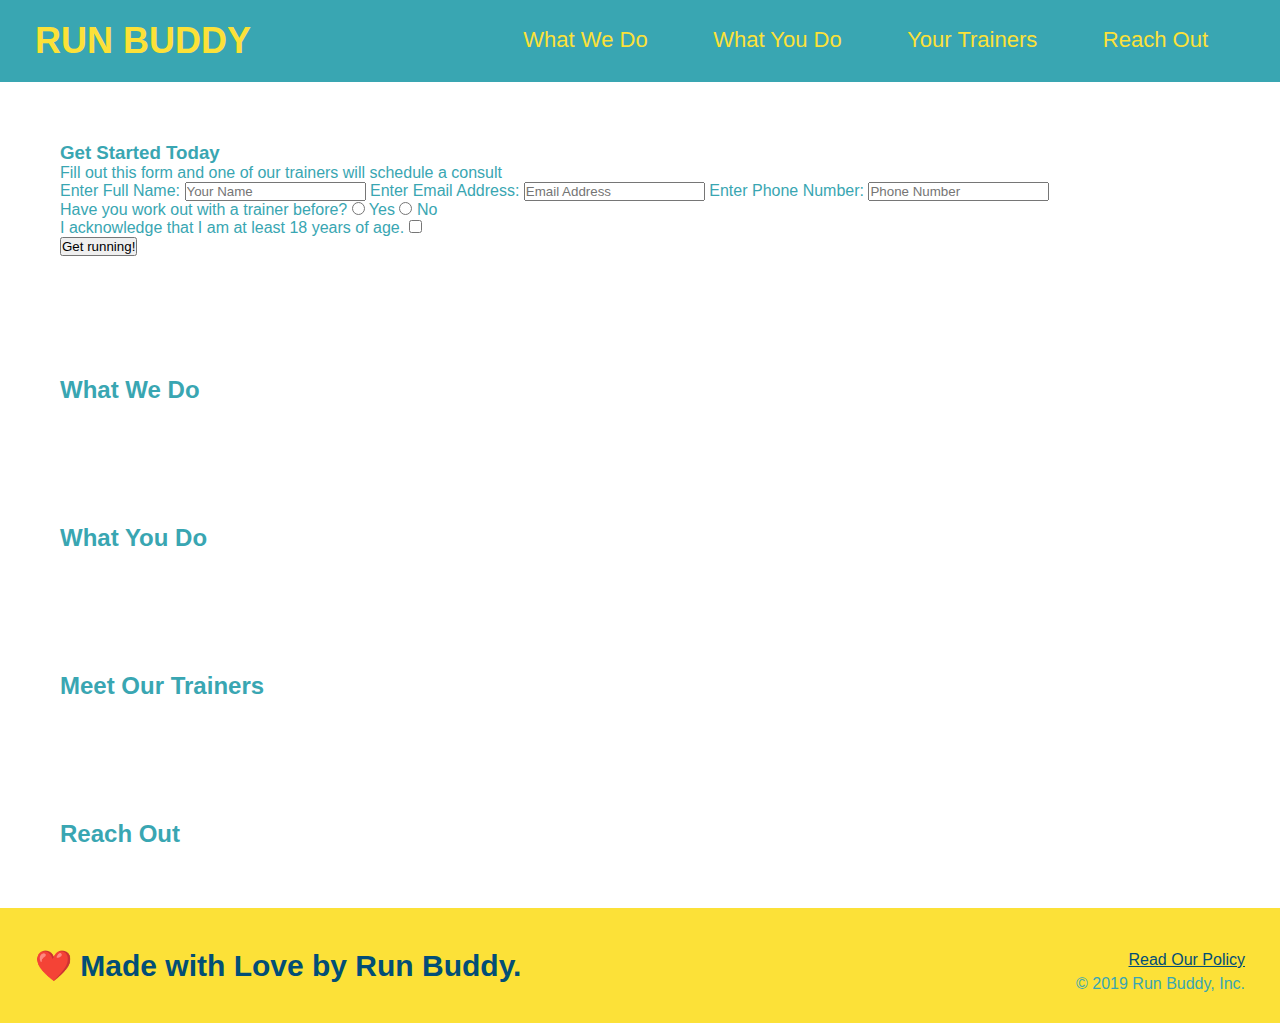
==== index.html @ 98b85a6e "Added Assets file" ====
<!DOCTYPE html>
<html lang = "en">
    <head>
        <title>Run Buddy</title>
        <link rel="stylesheet" href="assets/style.css" />
    </head>

    <body>

        <!--Navigation-->
        <header>
            <h1>RUN BUDDY</h1>

            <nav>
                <!-- Unordered list element -->
                <ul>
                    <!-- List item element-->
                    <li>
                    <!-- Anchor element -->
                    <a href="#what-we-do">What We Do</a>
                    </li>
                    <li>
                    <a href="#what-you-do">What You Do</a>
                    </li>
                    <li>
                    <a href="#your-trainers">Your Trainers</a>
                    </li>
                    <li>
                    <a href="#reach-out">Reach Out</a>
                    </li>
                </ul>
            </nav>
        </header>
        
        <!--hero/jumbotron-->
        <section>
            <div>
                <h3>Get Started Today</h3>
                <p>Fill out this form and one of our trainers will schedule a consult</p>
                <!--Form Element-->
                <form>
                    <label for = "name">Enter Full Name:</label>
                    <input type = "text" placeholder = "Your Name" name = "name" id = "name" />

                    <label for = "email">Enter Email Address:</label>
                    <input type = "email" placeholder = "Email Address" name = "email" id = "email" />

                    <label for = "phone">Enter Phone Number:</label>
                    <input type = "tel" placeholder = "Phone Number" name = "phone" id = "phone" />

                    <p>
                        Have you work out with a trainer before?
                        <input type = "radio" name = "trainer-confirm" id = "trainer-yes" />
                        <label for = "trainer-yes">Yes</label>

                        <input type = "radio" name = "trainer-confirm" id = "trainer-no" />
                        <label for = "trainer-no">No</label>
                    </p>

                    <p>
                        <label for="checkbox" >
                            I acknowledge that I am at least 18 years of age.
                          </label>
                          <input type="checkbox" name="age-confirm" id="checkbox" />
                    </p>

                    <button type="submit">
                        Get running!
                      </button>
                </form>
            </div>
        </section>

         <!--"What we do" Section-->
         <section>
            <h2>What We Do</h2>
        </section>

         <!--"What you do" Section-->
         <section>
            <h2>What You Do</h2>
        </section>

        <!--"Meet our Trainers" Section-->
        <section>
            <h2>Meet Our Trainers</h2>
        </section>

        <!--"Reach Out" Section-->
        <section>
            <h2>Reach Out</h2>
        </section>

        <footer>
            <h2>&#10084;&#65039; Made with Love by Run Buddy.</h2>

            <div>
                <a href = "#">Read Our Policy</a><br />
                &copy; 2019 Run Buddy, Inc.
            </div>
        </footer>
        
    </body>
</html>
---- assets/style.css ----
/* This reomoves the default styles and adds formatting to all elements */
*{
  margin:0;
  padding: 0;
  box-sizing: border-box;
}

body {
    /* more on this crazy alphanumerical value in a minute! */
    color: #39a6b2;
    font-family: Helvetica, Arial, sans-serif;
  }

header{
  padding: 20px 35px;
  background-color: #39a6b2;
}

header h1 {
    font-weight: bold;
    font-size: 36px;
    color: #fce138;
    margin: 0;
    display: inline;
  }

header a {
  text-decoration: none;
  color: #fce138;
}

header nav{
  float: right;
  margin: 7px;
}

header ul li {
  list-style: none;
  font-size: 20px;
  color: #fce138;
  text-decoration: none;
  display: inline;
}

header ul li a{
  margin: 0 30px;
  font-weight: lighter;
  font-size: 22px;
}

footer {
background-color: #fce138;
width: 100%;
padding: 40px 35px;
}

footer h2{
display: inline;
color: #024e76;
font-size: 30px;
margin: 0;
}

footer div {
  float: right;
  line-height: 1.5;
  text-align: right;
}

footer a{
  color: #024e76;
}

section{
  padding: 60px;
}
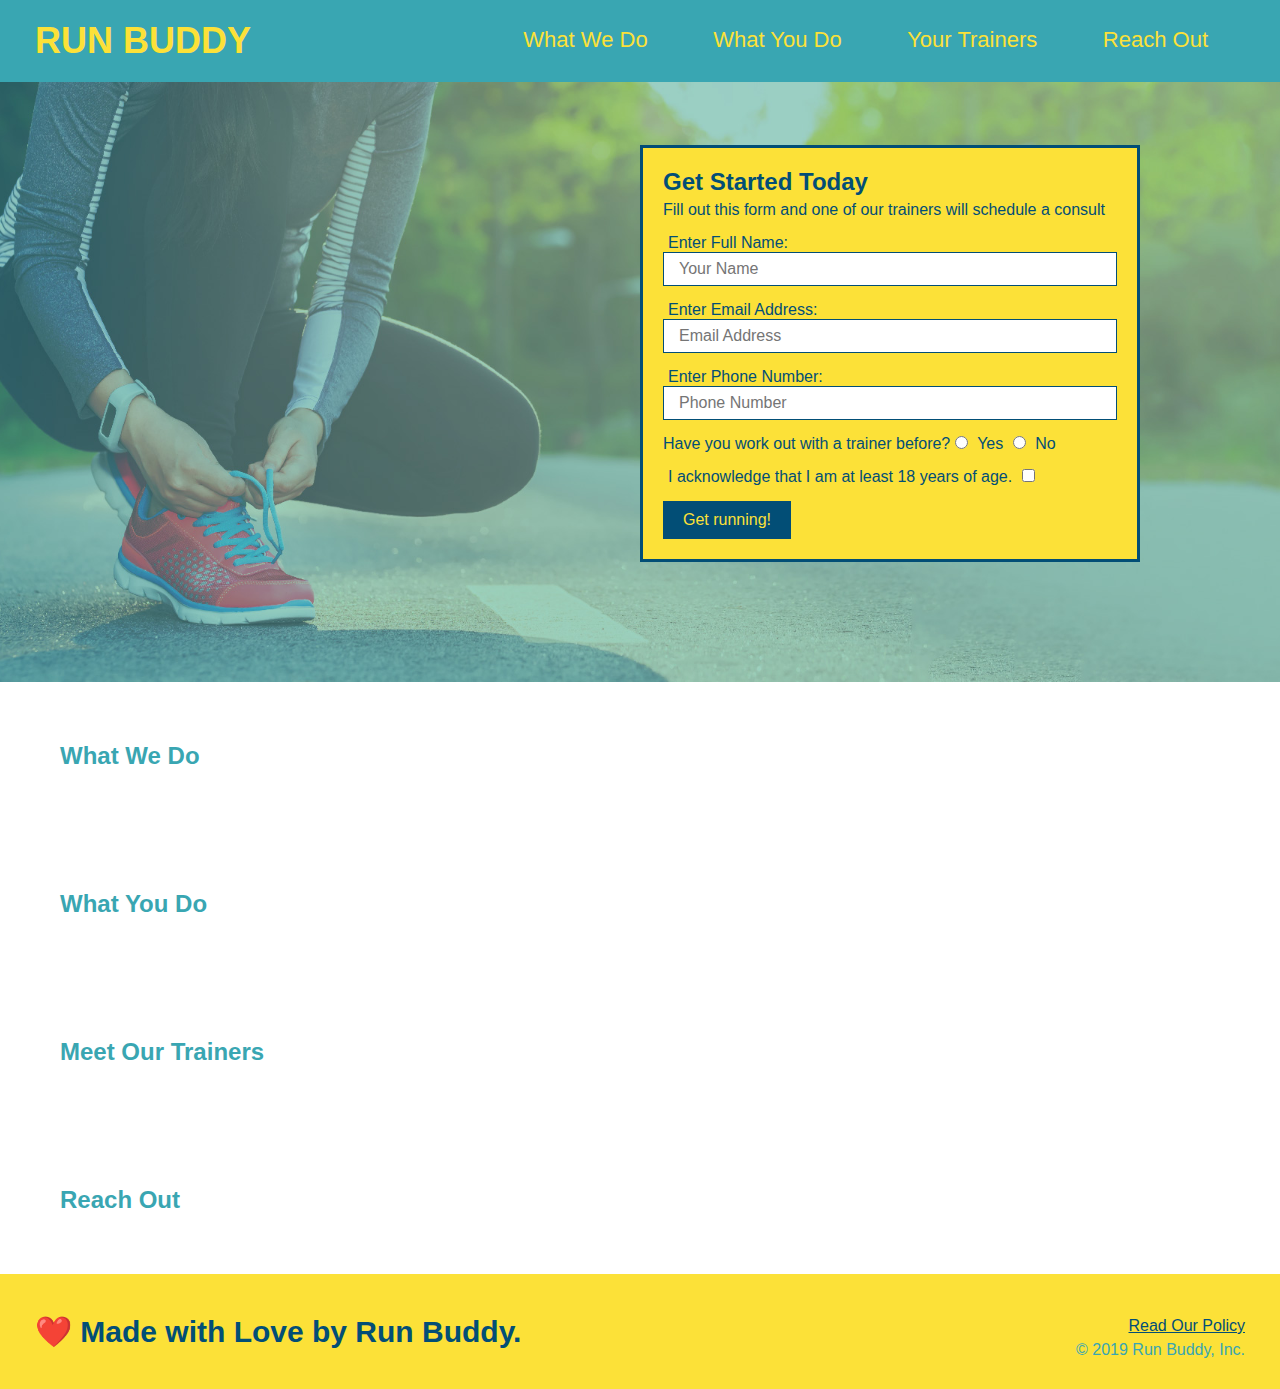
==== commit 21711490: "Styling on the form" ====
--- a/index.html
+++ b/index.html
@@ -33,20 +33,20 @@
         </header>
         
         <!--hero/jumbotron-->
-        <section>
-            <div>
+        <section class = "hero">
+            <div class = "hero-form">
                 <h3>Get Started Today</h3>
                 <p>Fill out this form and one of our trainers will schedule a consult</p>
                 <!--Form Element-->
                 <form>
                     <label for = "name">Enter Full Name:</label>
-                    <input type = "text" placeholder = "Your Name" name = "name" id = "name" />
+                    <input type = "text" placeholder = "Your Name" name = "name" id = "name" class = "form-input" />
 
                     <label for = "email">Enter Email Address:</label>
-                    <input type = "email" placeholder = "Email Address" name = "email" id = "email" />
+                    <input type = "email" placeholder = "Email Address" name = "email" id = "email" class = "form-input"/>
 
                     <label for = "phone">Enter Phone Number:</label>
-                    <input type = "tel" placeholder = "Phone Number" name = "phone" id = "phone" />
+                    <input type = "tel" placeholder = "Phone Number" name = "phone" id = "phone" class = "form-input"/>
 
                     <p>
                         Have you work out with a trainer before?
--- a/assets/style.css
+++ b/assets/style.css
@@ -73,4 +73,58 @@
 
 section{
   padding: 60px;
-}+}
+
+/* Hero Style Start */
+.hero {
+  background-image: url("Images/hero-bg.jpeg");
+  height: 600px;
+  background-size: cover;
+  background-position: center;
+  position: relative;
+}
+
+.hero-form {
+  background-color: #fce138;
+  padding: 20px;
+  width: 500px;
+  color: #024e76;
+  border-style: solid;
+  border-width: 3px;
+  border-color: #024e76;
+  position: absolute;
+  bottom: 120px;
+  right: 140px;
+}
+
+.hero-form p {
+  margin: 5px 0 15px 0;
+}
+
+.hero-form h3 {
+  font-size: 24px;
+  margin: 0;
+}
+
+.form-input {
+  border: 1px solid #024e76;
+  display: block;
+  padding: 7px 15px;
+  font-size: 16px;
+  color:#024e76;
+  width: 100%;
+  margin-bottom: 15px;
+}
+
+.hero-form label {
+  margin: 0 5px;
+}
+
+.hero-form button {
+  color: #fce138;
+  background-color: #024e76;
+  border: none;
+  padding: 10px 20px;
+  font-size: 16px;
+}
+/* Hero Style End */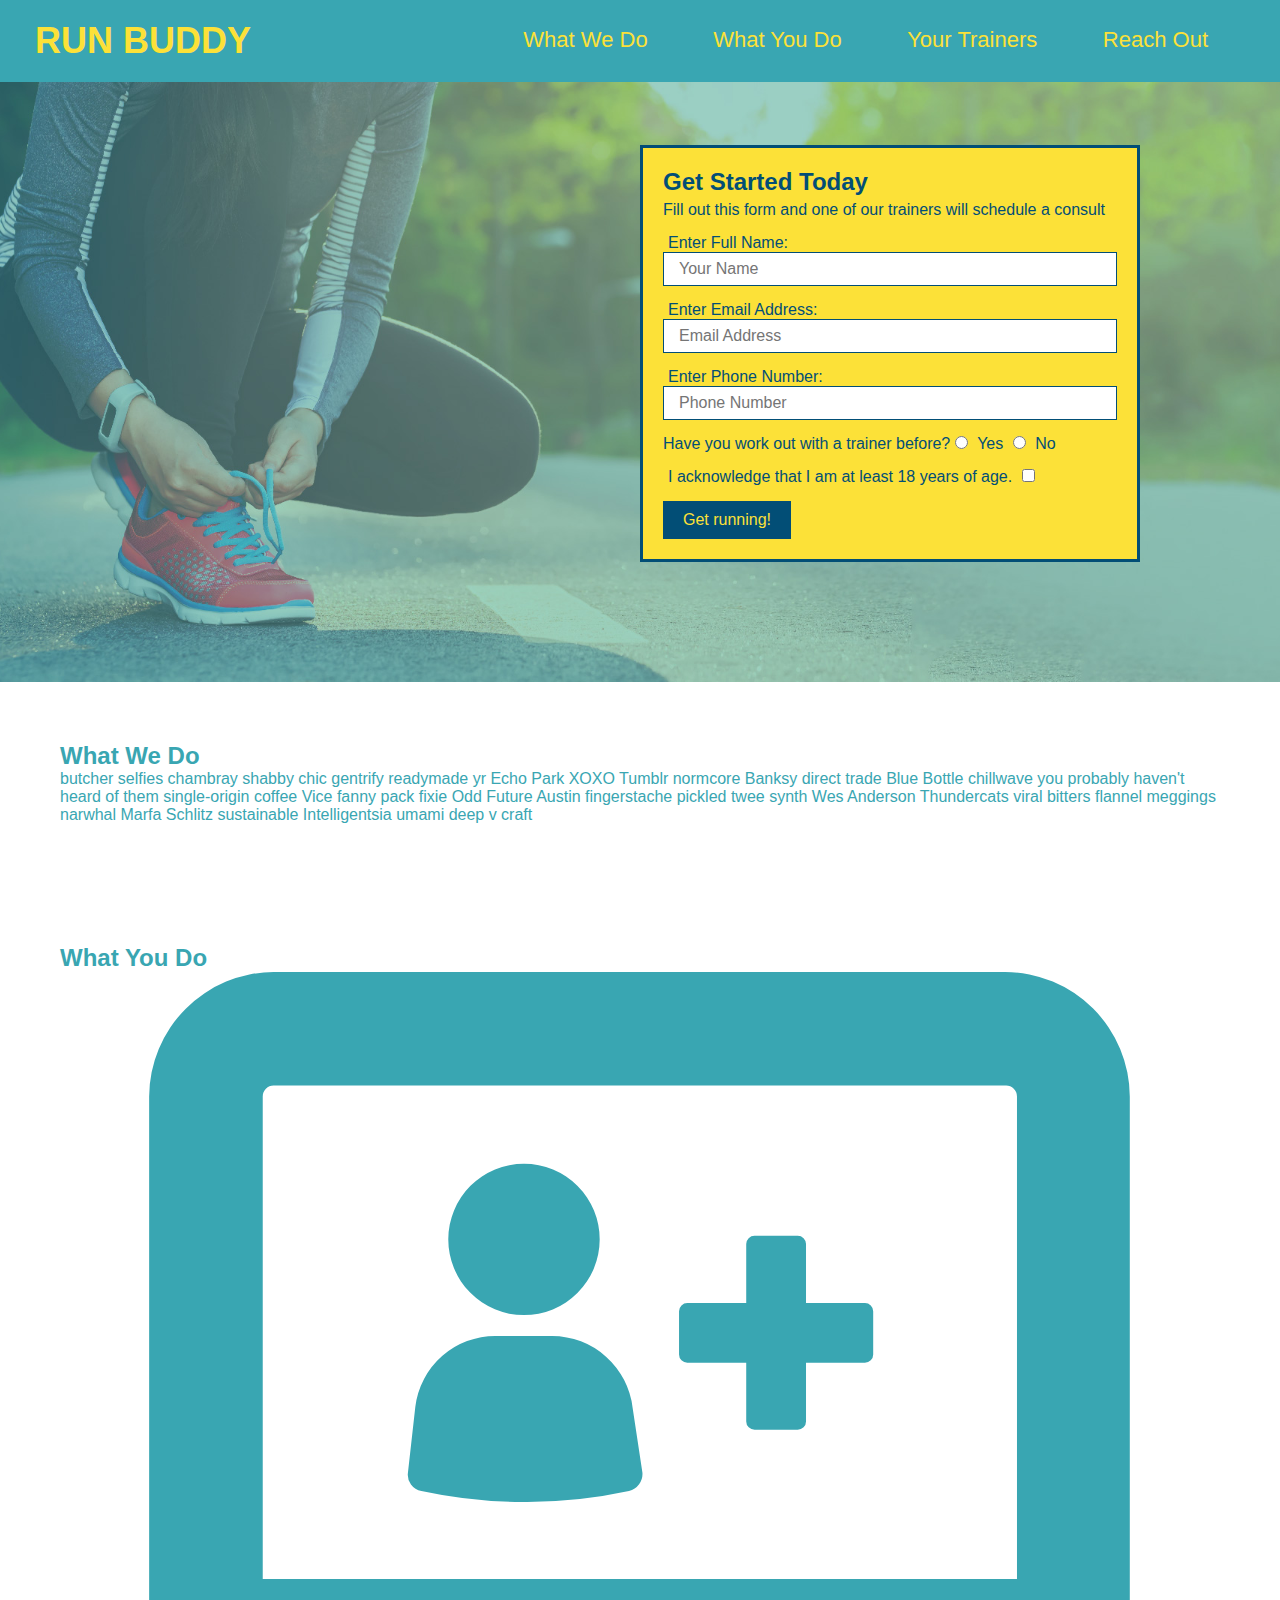
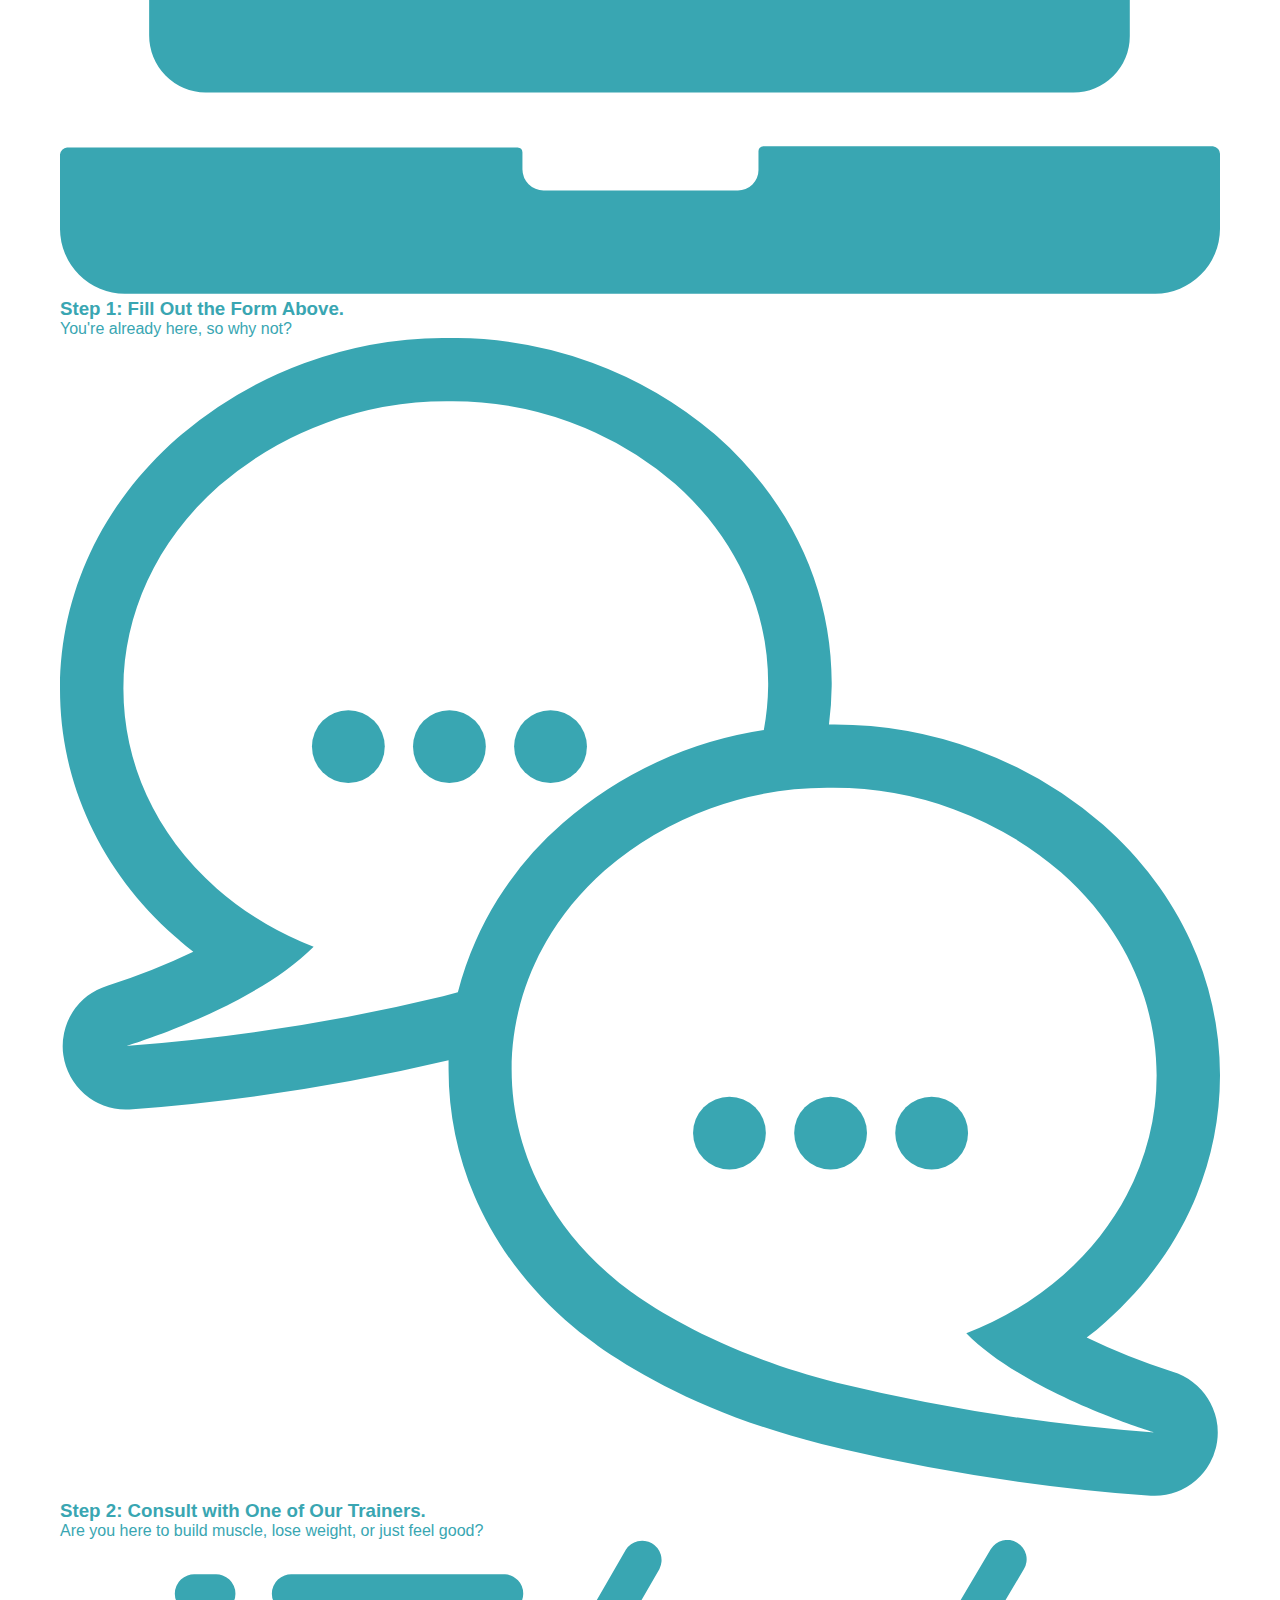
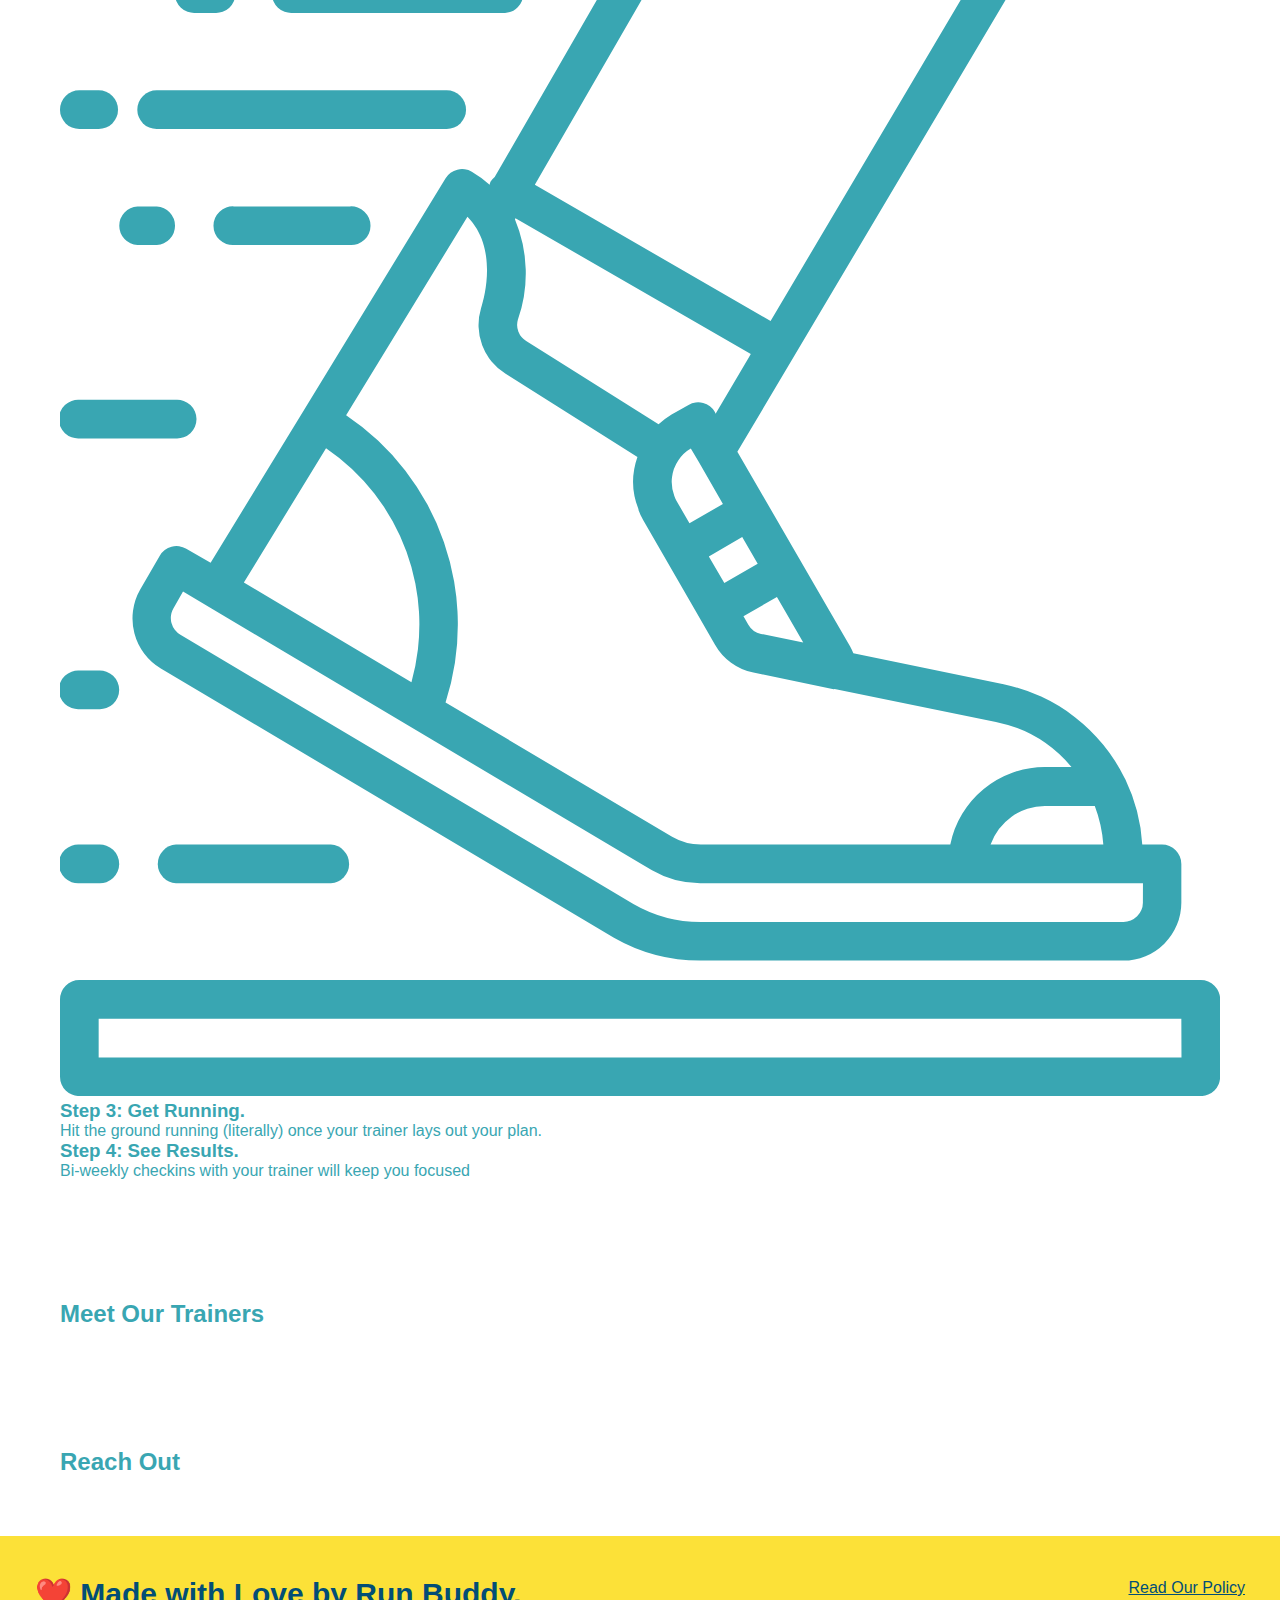
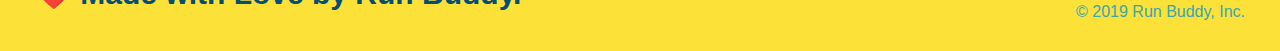
==== commit 31742d24: "Add what you do icons" ====
--- a/index.html
+++ b/index.html
@@ -72,13 +72,39 @@
         </section>
 
          <!--"What we do" Section-->
-         <section>
+         <section id = "what-we-do">
             <h2>What We Do</h2>
+            <p>
+                butcher selfies chambray shabby chic gentrify readymade yr Echo Park XOXO Tumblr normcore Banksy direct trade Blue Bottle chillwave you probably haven't heard of them single-origin coffee Vice fanny pack fixie Odd Future Austin fingerstache pickled twee synth Wes Anderson Thundercats viral bitters flannel meggings narwhal Marfa Schlitz sustainable Intelligentsia umami deep v craft
+            </p>
         </section>
 
          <!--"What you do" Section-->
-         <section>
+         <section id = "what-you-do">
             <h2>What You Do</h2>
+
+            <div>
+                <img src = "./assets/Images/step-1.svg" alt = "" />
+                <h3>Step 1: Fill Out the Form Above.</h3>
+                <p>You're already here, so why not?</p>
+              </div>
+            
+              <div>
+                <img src = "./assets/Images/step-2.svg" alt = "" />
+                <h3>Step 2: Consult with One of Our Trainers.</h3>
+                <p>Are you here to build muscle, lose weight, or just feel good?</p>
+              </div>
+            
+              <div>
+                <img src = "./assets/Images/step-3.svg" alt = "" />
+                <h3>Step 3: Get Running.</h3>
+                <p>Hit the ground running (literally) once your trainer lays out your plan.</p>
+              </div>
+            
+              <div>
+                <h3>Step 4: See Results.</h3>
+                <p>Bi-weekly checkins with your trainer will keep you focused</p>
+              </div>
         </section>
 
         <!--"Meet our Trainers" Section-->
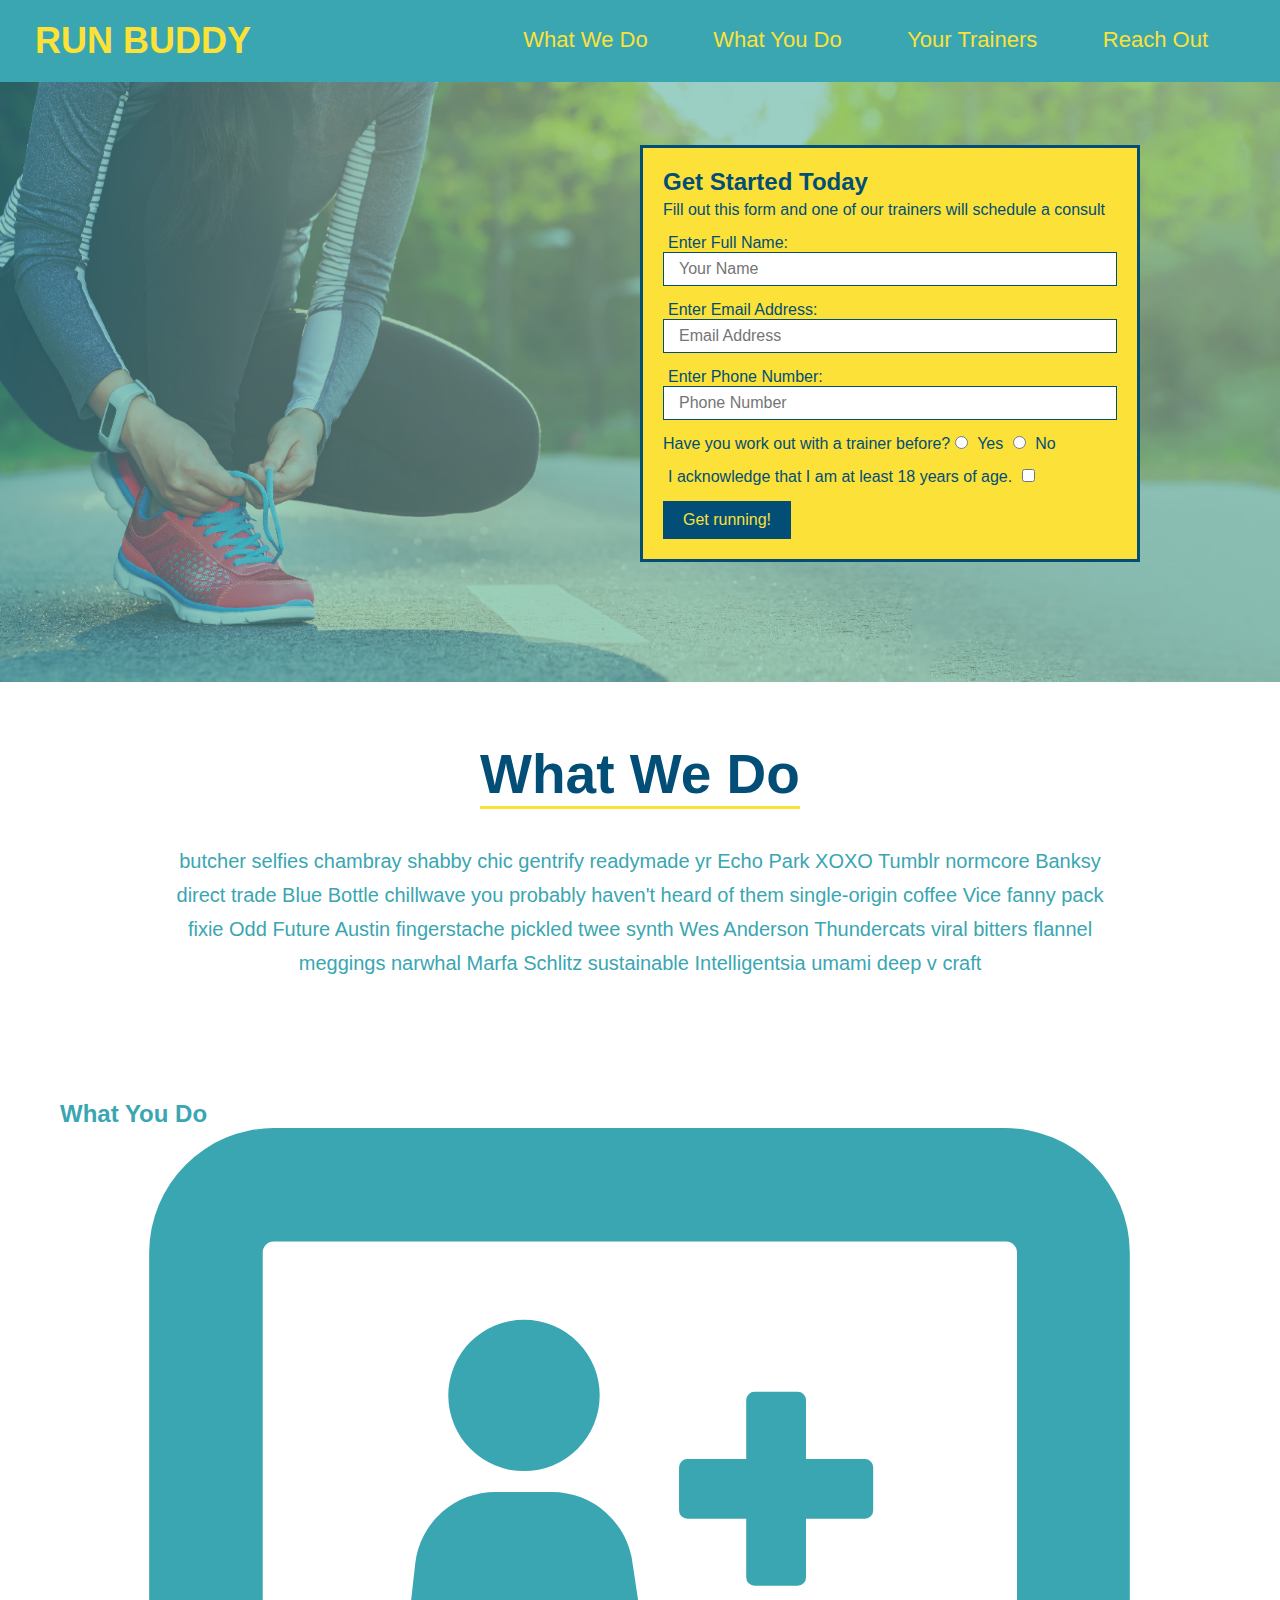
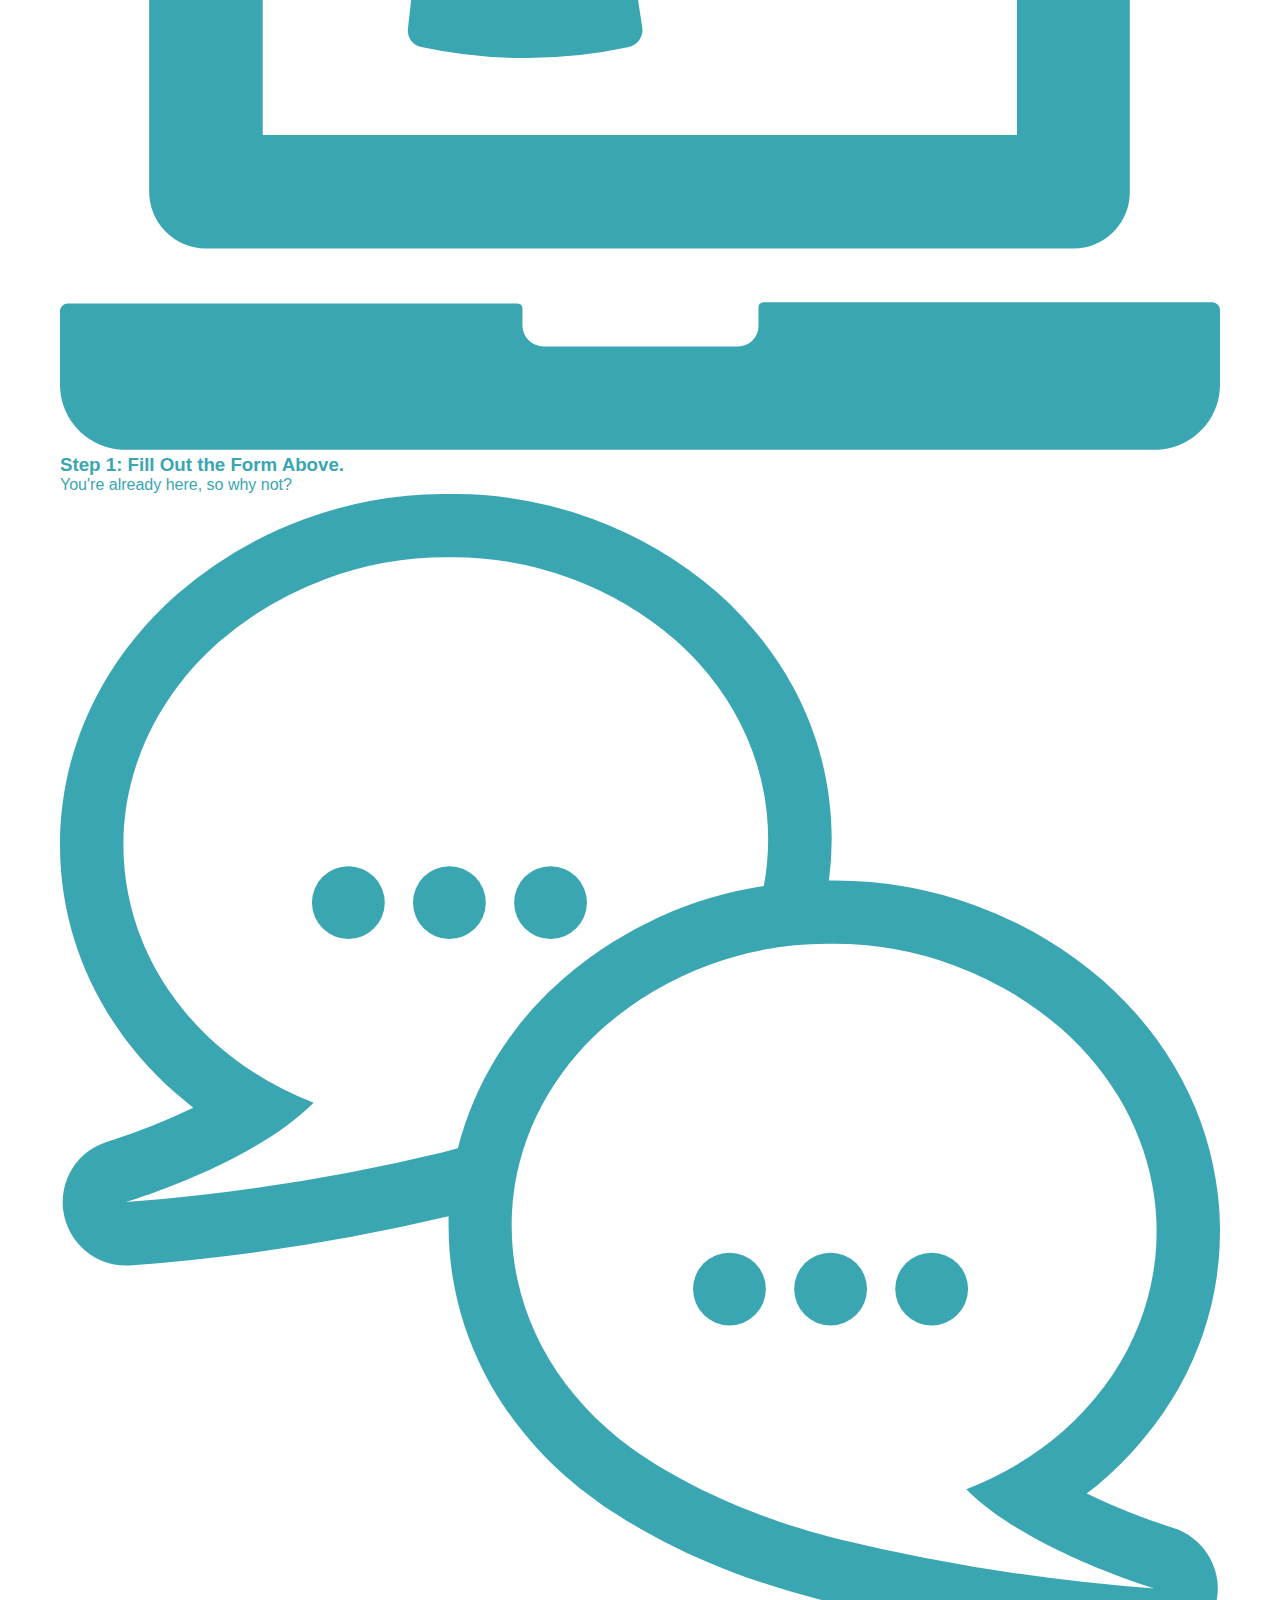
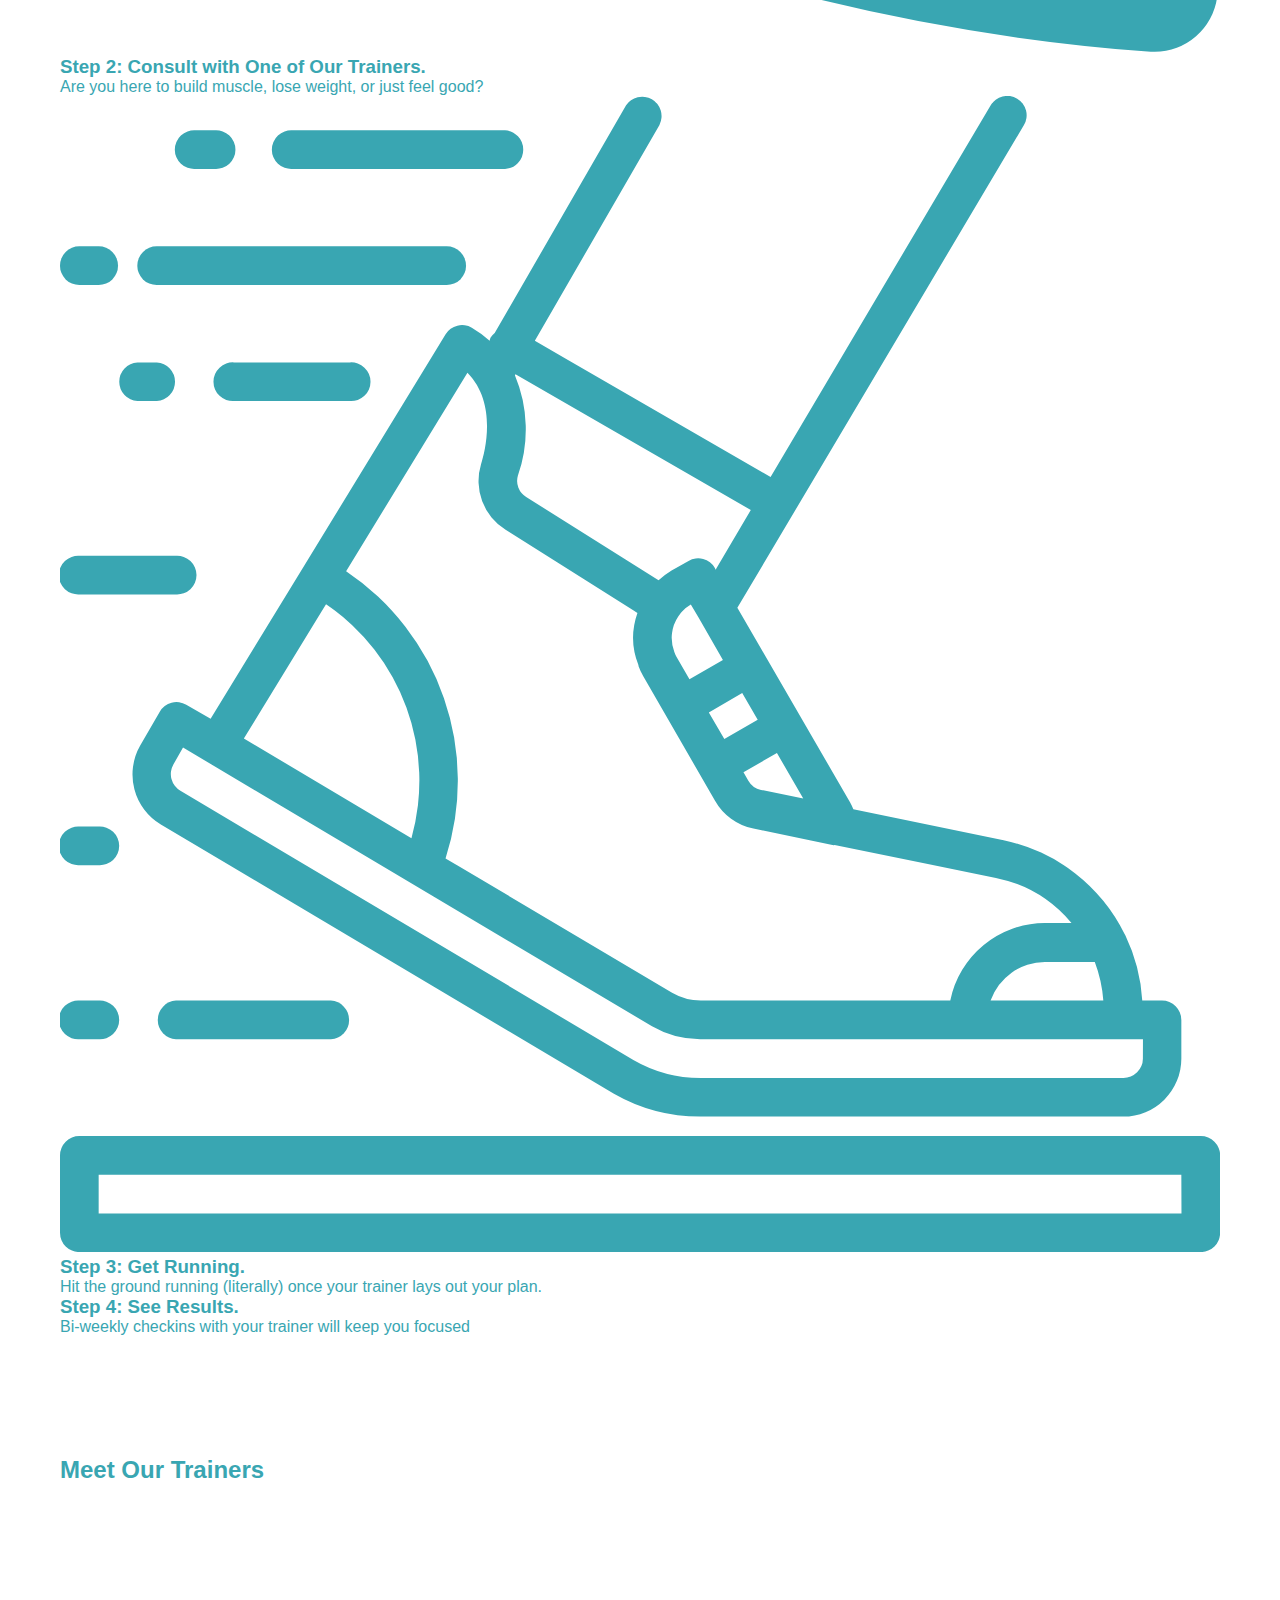
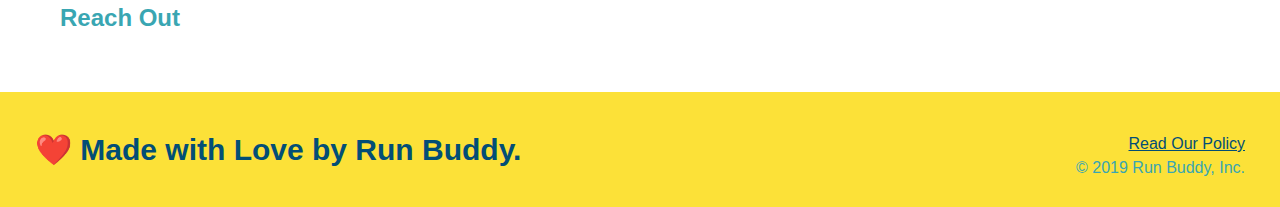
==== commit f2fcd415: "style what we do section" ====
--- a/index.html
+++ b/index.html
@@ -72,7 +72,7 @@
         </section>
 
          <!--"What we do" Section-->
-         <section id = "what-we-do">
+         <section id = "what-we-do" class = "intro">
             <h2>What We Do</h2>
             <p>
                 butcher selfies chambray shabby chic gentrify readymade yr Echo Park XOXO Tumblr normcore Banksy direct trade Blue Bottle chillwave you probably haven't heard of them single-origin coffee Vice fanny pack fixie Odd Future Austin fingerstache pickled twee synth Wes Anderson Thundercats viral bitters flannel meggings narwhal Marfa Schlitz sustainable Intelligentsia umami deep v craft
--- a/assets/style.css
+++ b/assets/style.css
@@ -127,4 +127,28 @@
   padding: 10px 20px;
   font-size: 16px;
 }
-/* Hero Style End */+/* Hero Style End */
+
+/* What We Do Start */
+.intro {
+  text-align: center;
+}
+
+.intro h2 {
+  font-size: 55px;
+  color: #024e76;
+  margin-bottom: 35px;
+  padding: 0 100x 20px 100px;
+  border-bottom: 3px solid;
+  border-color: #fce138;
+  display: inline-block;
+}
+
+.intro p {
+  line-height: 1.7;
+  color: #39a6b2;
+  width: 80%;
+  font-size: 20px;
+  margin: 0 auto;
+}
+/* What We Do End */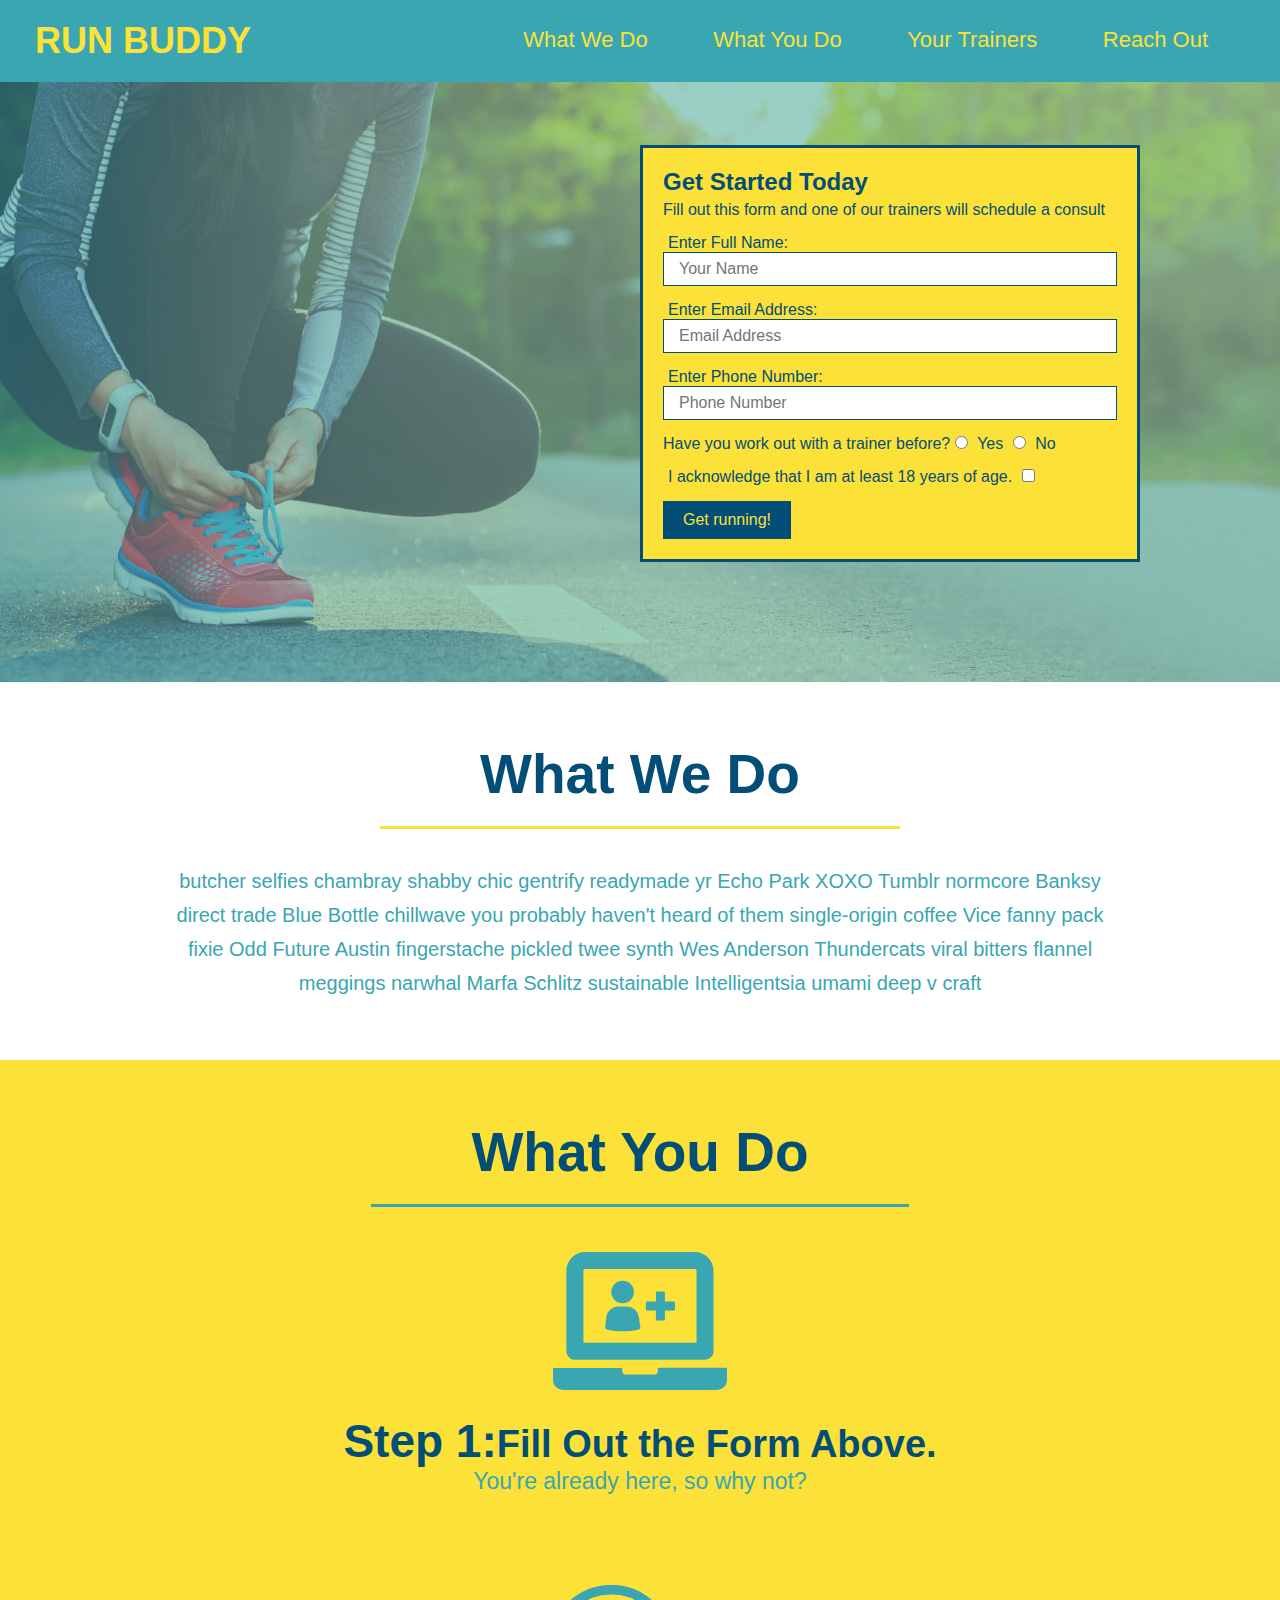
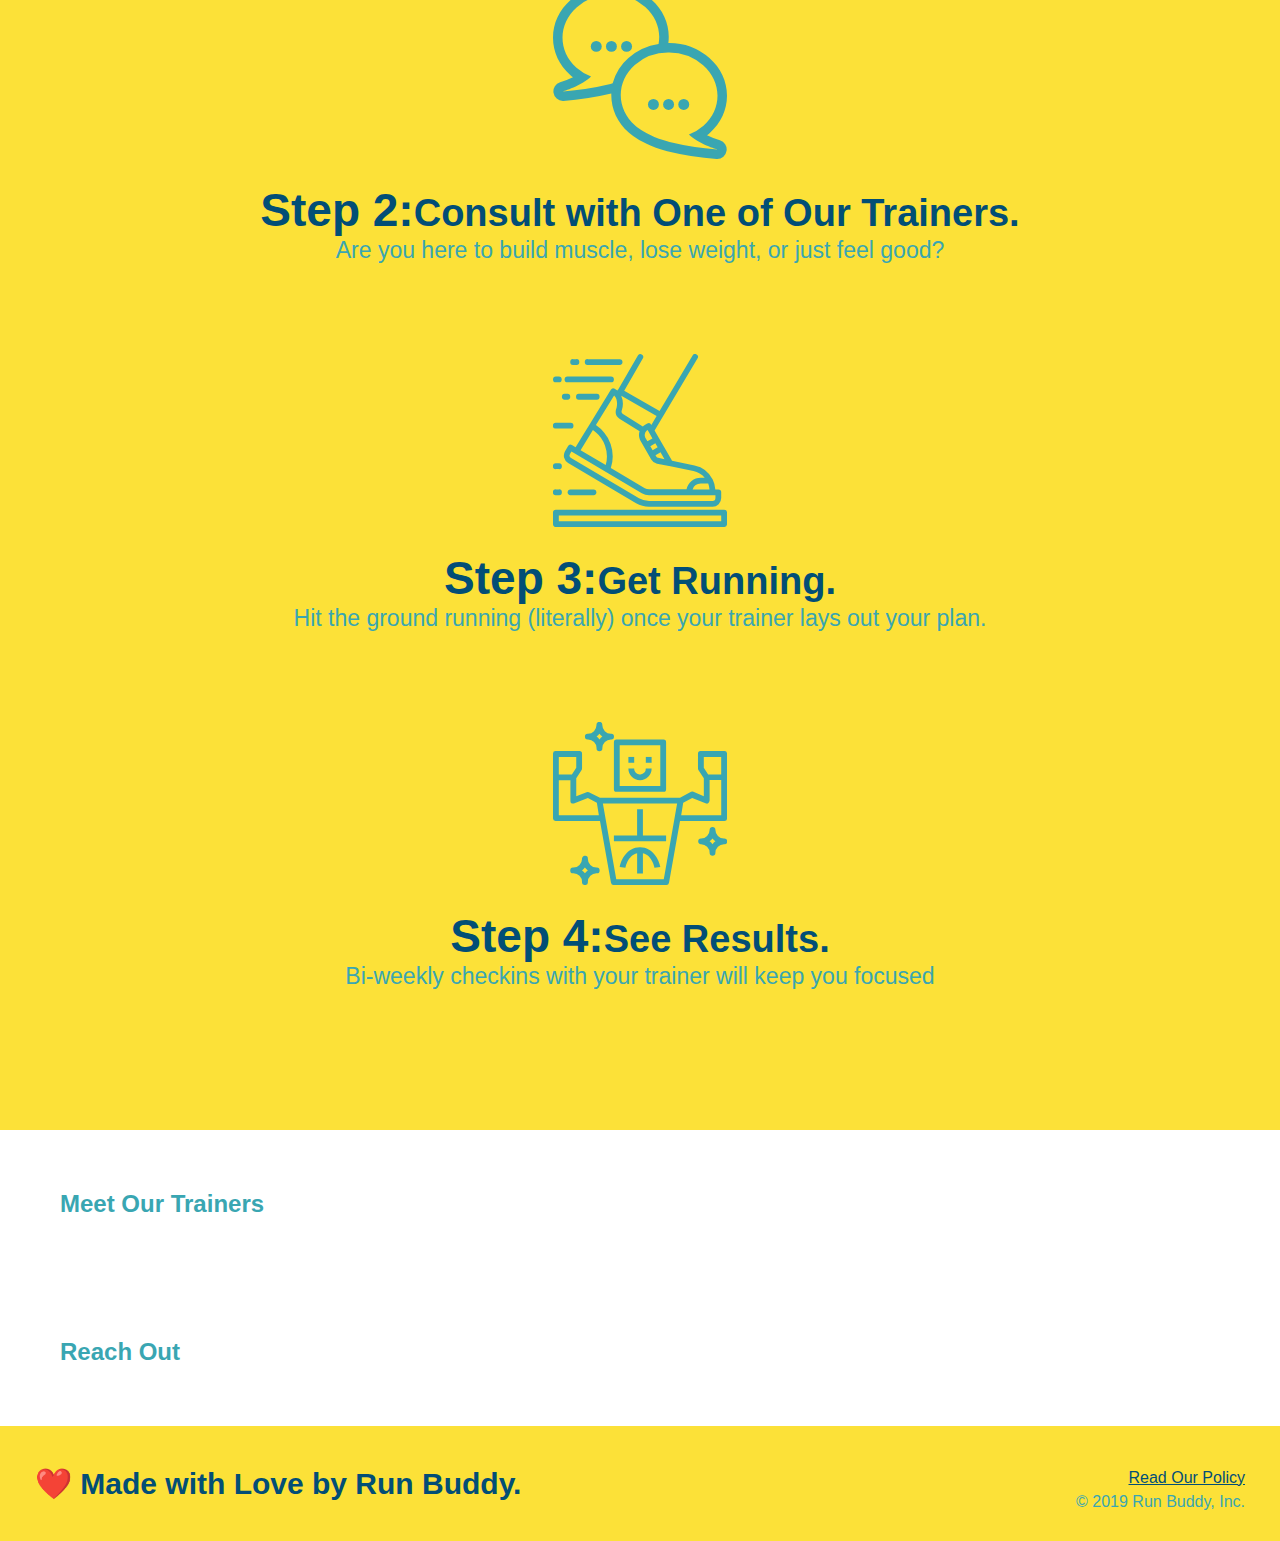
==== commit 5ec85f0a: "style what you do section" ====
--- a/index.html
+++ b/index.html
@@ -73,37 +73,38 @@
 
          <!--"What we do" Section-->
          <section id = "what-we-do" class = "intro">
-            <h2>What We Do</h2>
+            <h2 class = "section-title primary-border" >What We Do</h2>
             <p>
                 butcher selfies chambray shabby chic gentrify readymade yr Echo Park XOXO Tumblr normcore Banksy direct trade Blue Bottle chillwave you probably haven't heard of them single-origin coffee Vice fanny pack fixie Odd Future Austin fingerstache pickled twee synth Wes Anderson Thundercats viral bitters flannel meggings narwhal Marfa Schlitz sustainable Intelligentsia umami deep v craft
             </p>
         </section>
 
          <!--"What you do" Section-->
-         <section id = "what-you-do">
-            <h2>What You Do</h2>
+         <section id = "what-you-do" class = "steps">
+            <h2 class = "section-title secondary-border">What You Do</h2>
 
             <div>
                 <img src = "./assets/Images/step-1.svg" alt = "" />
-                <h3>Step 1: Fill Out the Form Above.</h3>
+                <h3>Step 1:<span>Fill Out the Form Above.</span></h3>
                 <p>You're already here, so why not?</p>
               </div>
             
               <div>
                 <img src = "./assets/Images/step-2.svg" alt = "" />
-                <h3>Step 2: Consult with One of Our Trainers.</h3>
+                <h3>Step 2:<span>Consult with One of Our Trainers.</span></h3>
                 <p>Are you here to build muscle, lose weight, or just feel good?</p>
               </div>
             
               <div>
                 <img src = "./assets/Images/step-3.svg" alt = "" />
-                <h3>Step 3: Get Running.</h3>
-                <p>Hit the ground running (literally) once your trainer lays out your plan.</p>
+                <h3>Step 3:<span>Get Running.</h3>
+                <p>Hit the ground running (literally) once your trainer lays out your plan.</span></p>
               </div>
             
               <div>
-                <h3>Step 4: See Results.</h3>
-                <p>Bi-weekly checkins with your trainer will keep you focused</p>
+                <img src = "./assets/Images/step-4.svg" alt = "" />
+                <h3>Step 4:<span>See Results.</h3>
+                <p>Bi-weekly checkins with your trainer will keep you focused</span></p>
               </div>
         </section>
 
--- a/assets/style.css
+++ b/assets/style.css
@@ -135,13 +135,6 @@
 }
 
 .intro h2 {
-  font-size: 55px;
-  color: #024e76;
-  margin-bottom: 35px;
-  padding: 0 100x 20px 100px;
-  border-bottom: 3px solid;
-  border-color: #fce138;
-  display: inline-block;
 }
 
 .intro p {
@@ -151,4 +144,55 @@
   font-size: 20px;
   margin: 0 auto;
 }
-/* What We Do End */+/* What We Do End */
+
+/* What You Do Start */
+.steps {
+  text-align: center;
+  background:#fce138;
+}
+
+.steps h2 {
+}
+
+.steps div {
+  margin-bottom: 80px;
+}
+
+.steps img {
+  width: 15%;
+  margin: 10px 0;
+}
+
+.steps h3 {
+  color: #024e76;
+  font-size: 46px;
+  margin-top: 10px;
+}
+
+.steps p {
+  color: #39a6b2;
+  font-size: 23px;
+}
+
+.steps span{
+  font-size: 38px;
+}
+/* What You Do End */
+
+.section-title {
+  font-size: 55px;
+  color: #024e76;
+  margin-bottom: 35px;
+  padding: 0 100px 20px 100px;
+  display: inline-block;
+  border-bottom: 3px solid;
+}
+
+.primary-border {
+  border-color: #fce138;
+}
+
+.secondary-border {
+  border-color: #39a6b2;
+}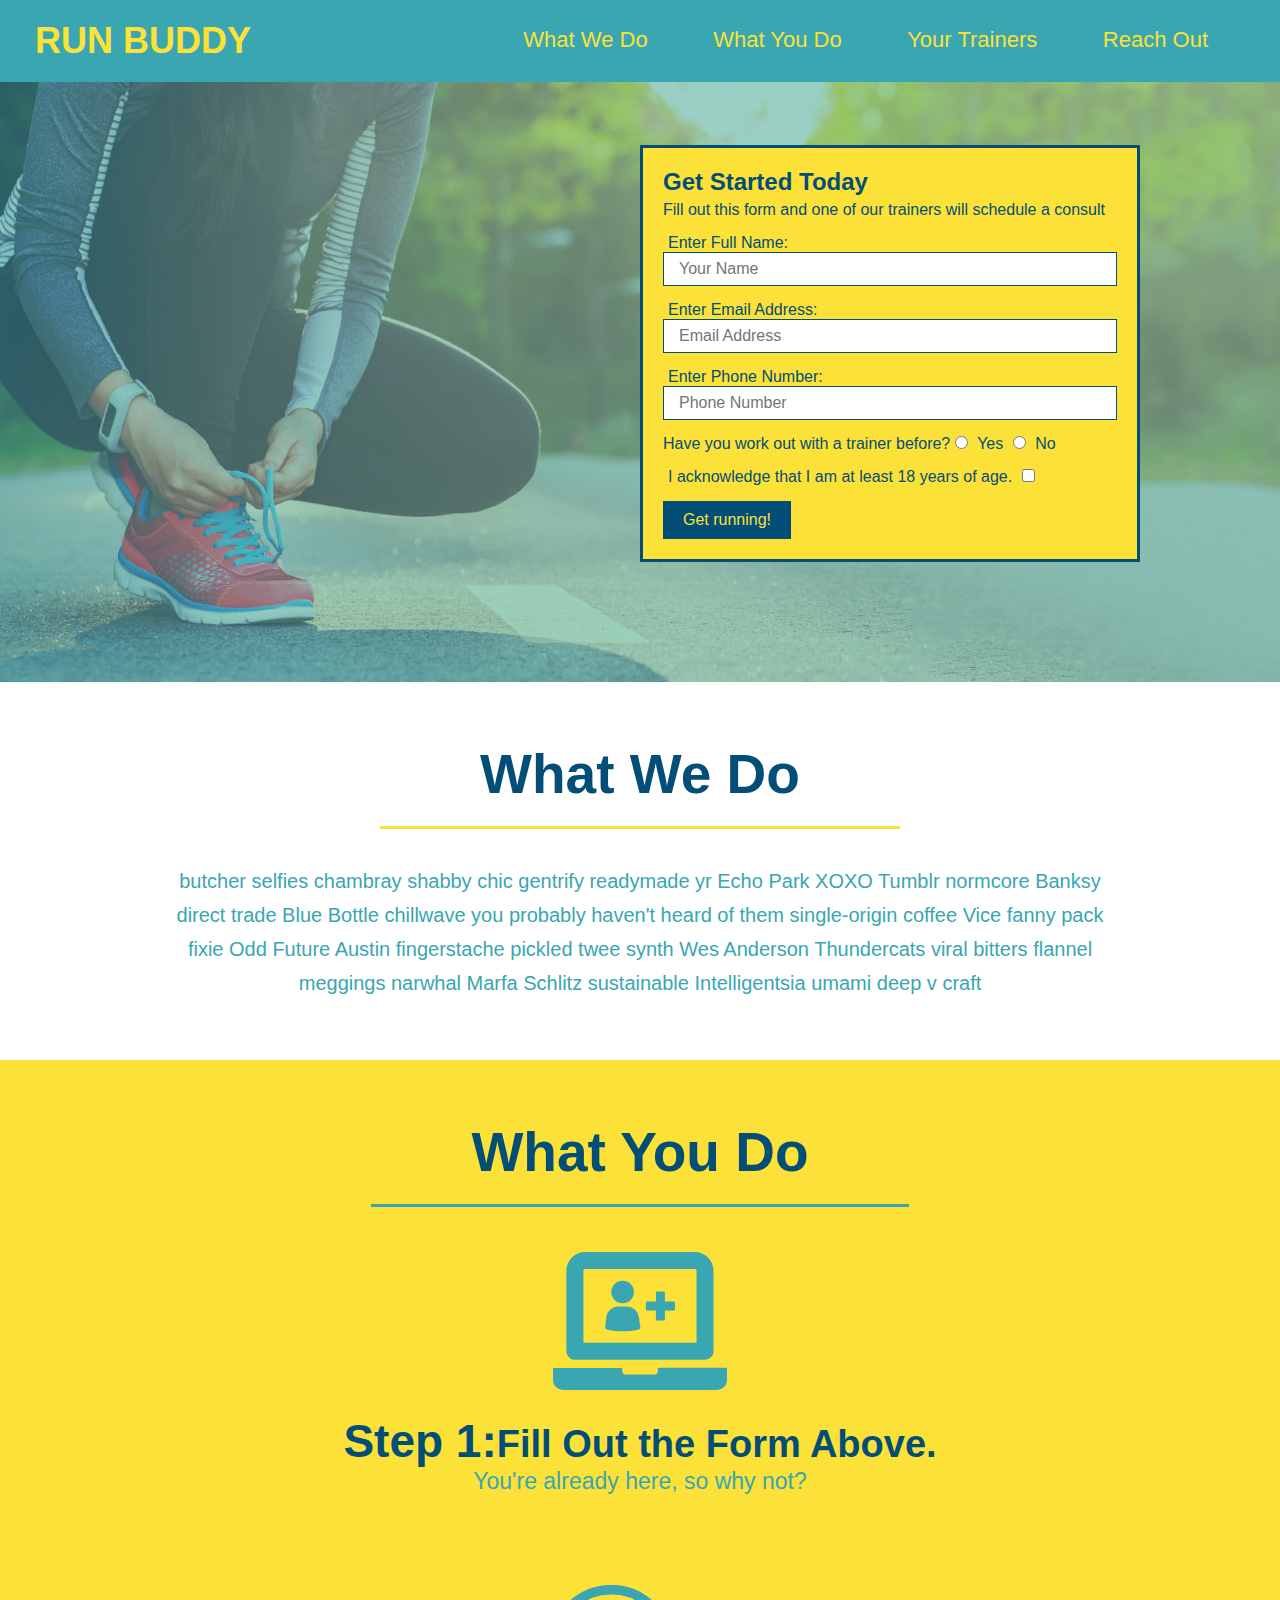
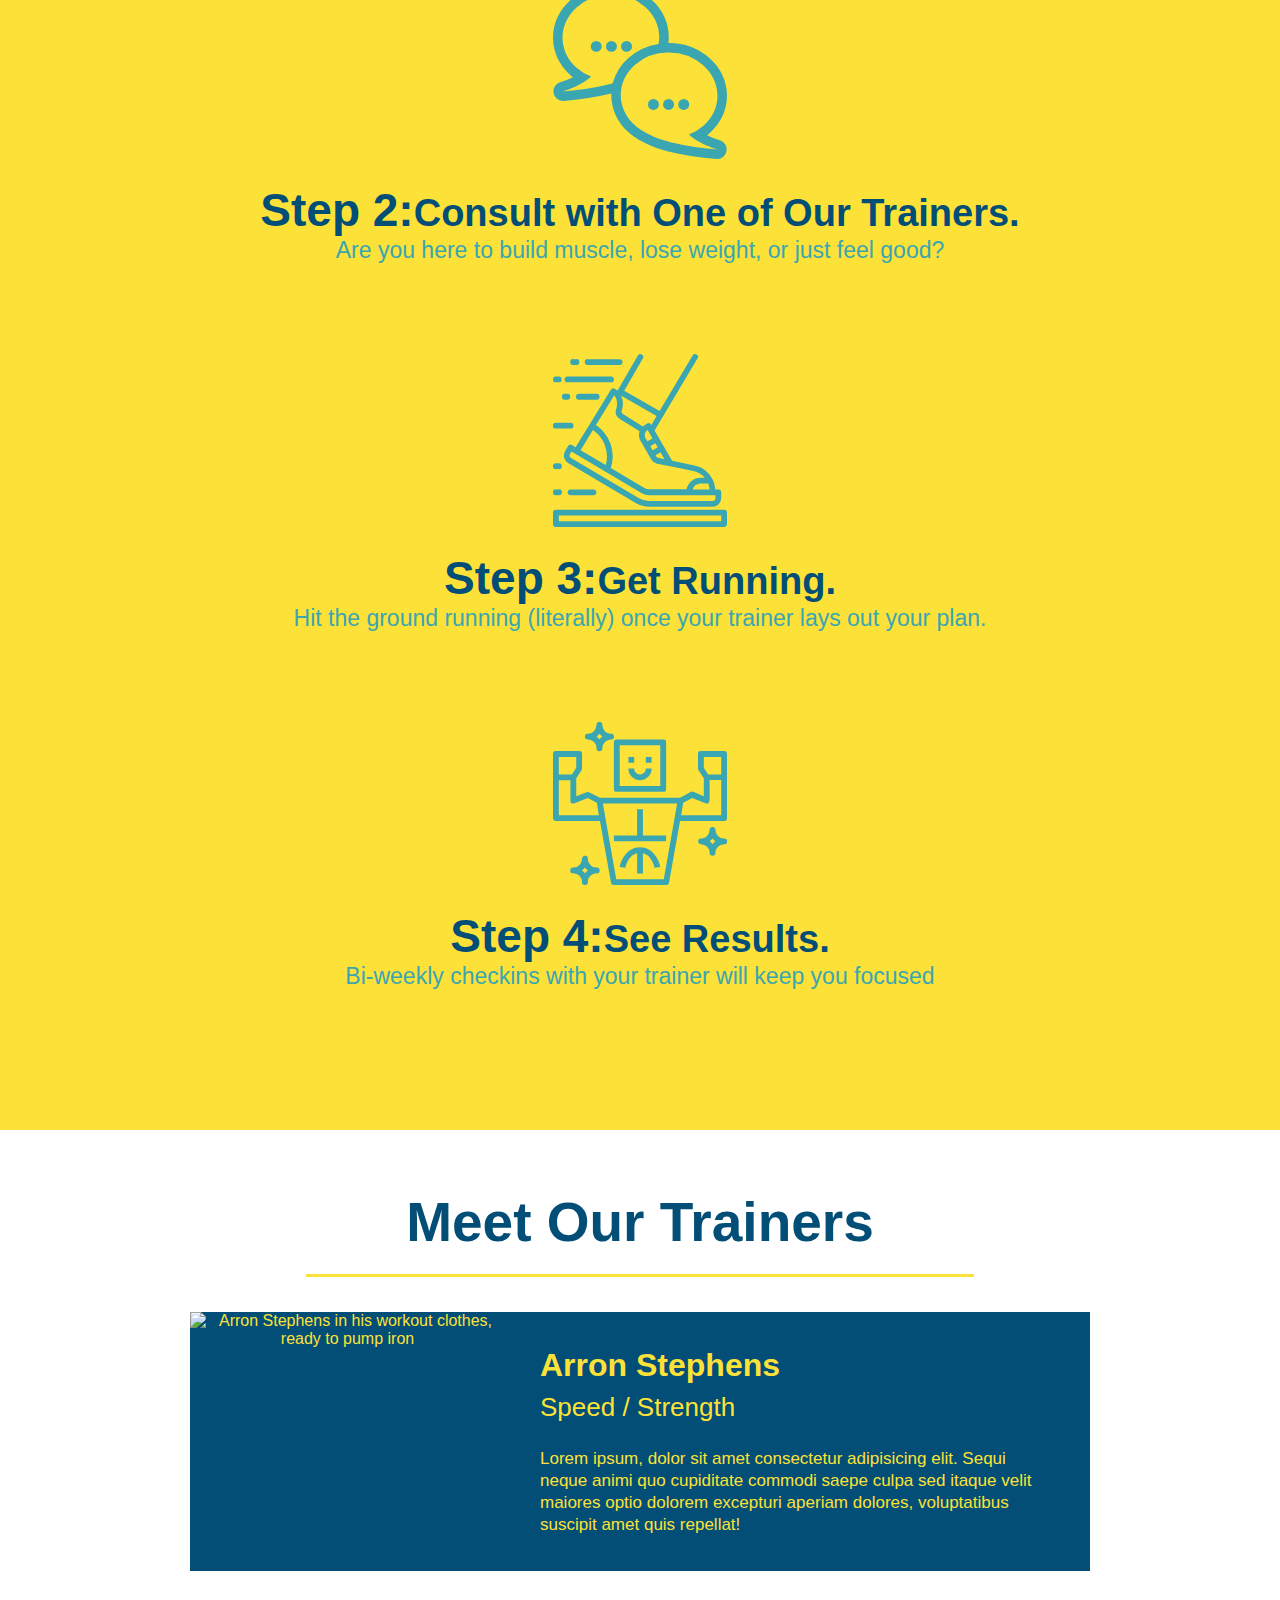
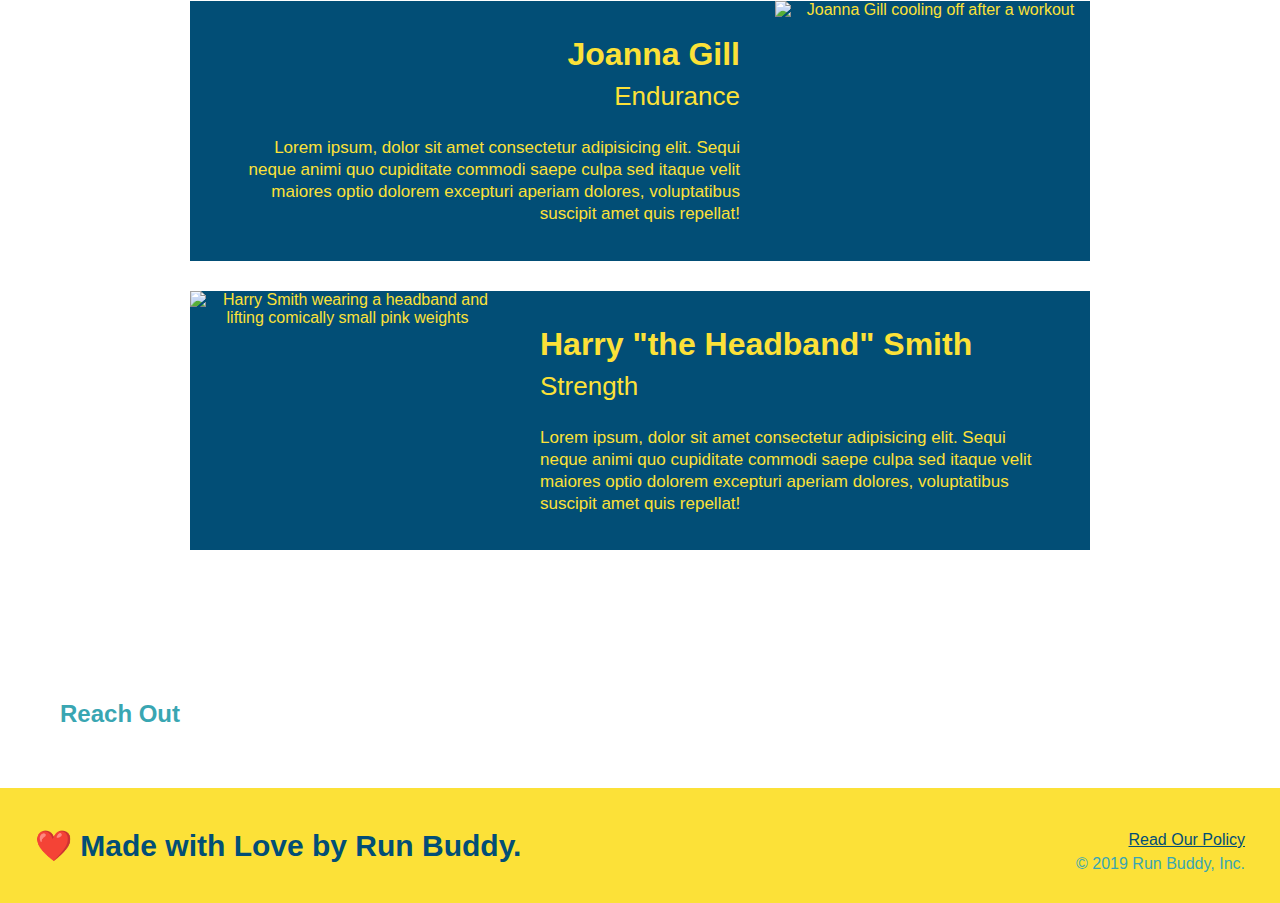
==== commit f4cfd8ba: "meet the trainers section" ====
--- a/index.html
+++ b/index.html
@@ -109,8 +109,46 @@
         </section>
 
         <!--"Meet our Trainers" Section-->
-        <section>
-            <h2>Meet Our Trainers</h2>
+        <section id = "your-trainers" class = "trainers">
+            <h2 class = "section-title primary-border">Meet Our Trainers</h2>
+
+            <article class="trainer">
+                <img src="./assets/images/trainer-1.jpg" alt="Arron Stephens in his workout clothes, ready to pump iron" />
+                <div class="trainer-bio text-left">
+                  <h3>Arron Stephens</h3>
+                  <h4>Speed / Strength</h4>
+                  <p>
+                    Lorem ipsum, dolor sit amet consectetur adipisicing elit. Sequi neque animi quo cupiditate commodi saepe culpa sed
+                    itaque velit maiores optio dolorem excepturi aperiam dolores, voluptatibus suscipit amet quis repellat!
+                  </p>
+                </div>
+              </article>
+
+              <!-- second trainer bio -->
+        <article class="trainer">
+            <div class="trainer-bio text-right">
+            <h3>Joanna Gill</h3>
+            <h4>Endurance</h4>
+            <p>
+                Lorem ipsum, dolor sit amet consectetur adipisicing elit. Sequi neque animi quo cupiditate commodi saepe culpa sed
+                itaque velit maiores optio dolorem excepturi aperiam dolores, voluptatibus suscipit amet quis repellat!
+            </p>
+            </div>
+            <img src="./assets/images/trainer-2.jpg" alt="Joanna Gill cooling off after a workout" />
+        </article>
+        
+        <!-- third trainer bio -->
+        <article class="trainer">
+            <img src="./assets/images/trainer-3.jpg" alt="Harry Smith wearing a headband and lifting comically small pink weights" />
+            <div class="trainer-bio text-left">
+            <h3>Harry "the Headband" Smith</h3>
+            <h4>Strength</h4>
+            <p>
+                Lorem ipsum, dolor sit amet consectetur adipisicing elit. Sequi neque animi quo cupiditate commodi saepe culpa sed
+                itaque velit maiores optio dolorem excepturi aperiam dolores, voluptatibus suscipit amet quis repellat!
+            </p>
+            </div>
+        </article>
         </section>
 
         <!--"Reach Out" Section-->
--- a/assets/style.css
+++ b/assets/style.css
@@ -195,4 +195,54 @@
 
 .secondary-border {
   border-color: #39a6b2;
-}+}
+
+/* Trainers CSS Start */
+.trainers {
+  text-align: center;
+}
+
+.trainer {
+  width: 900px;
+  margin: 0 auto 30px auto;
+  background: #024e76;
+  color: #fce138;
+  overflow: auto;
+}
+
+.trainer img {
+  width: 35%;
+  float: left;
+}
+
+.trainer-bio {
+  padding: 35px;
+  float: left;
+  width: 65%;
+}
+
+.text-left {
+  text-align: left;
+}
+
+.text-right {
+  text-align: right;
+}
+
+.trainer-bio h3 {
+  font-size: 32px;
+  margin-bottom: 8px;
+}
+
+.trainer-bio h4 {
+  font-weight: lighter;
+  font-size: 26px;
+  margin-bottom: 25px;
+}
+
+.trainer-bio p {
+  font-size: 17px;
+  line-height: 1.3;
+}
+
+/* Trainers CSS End */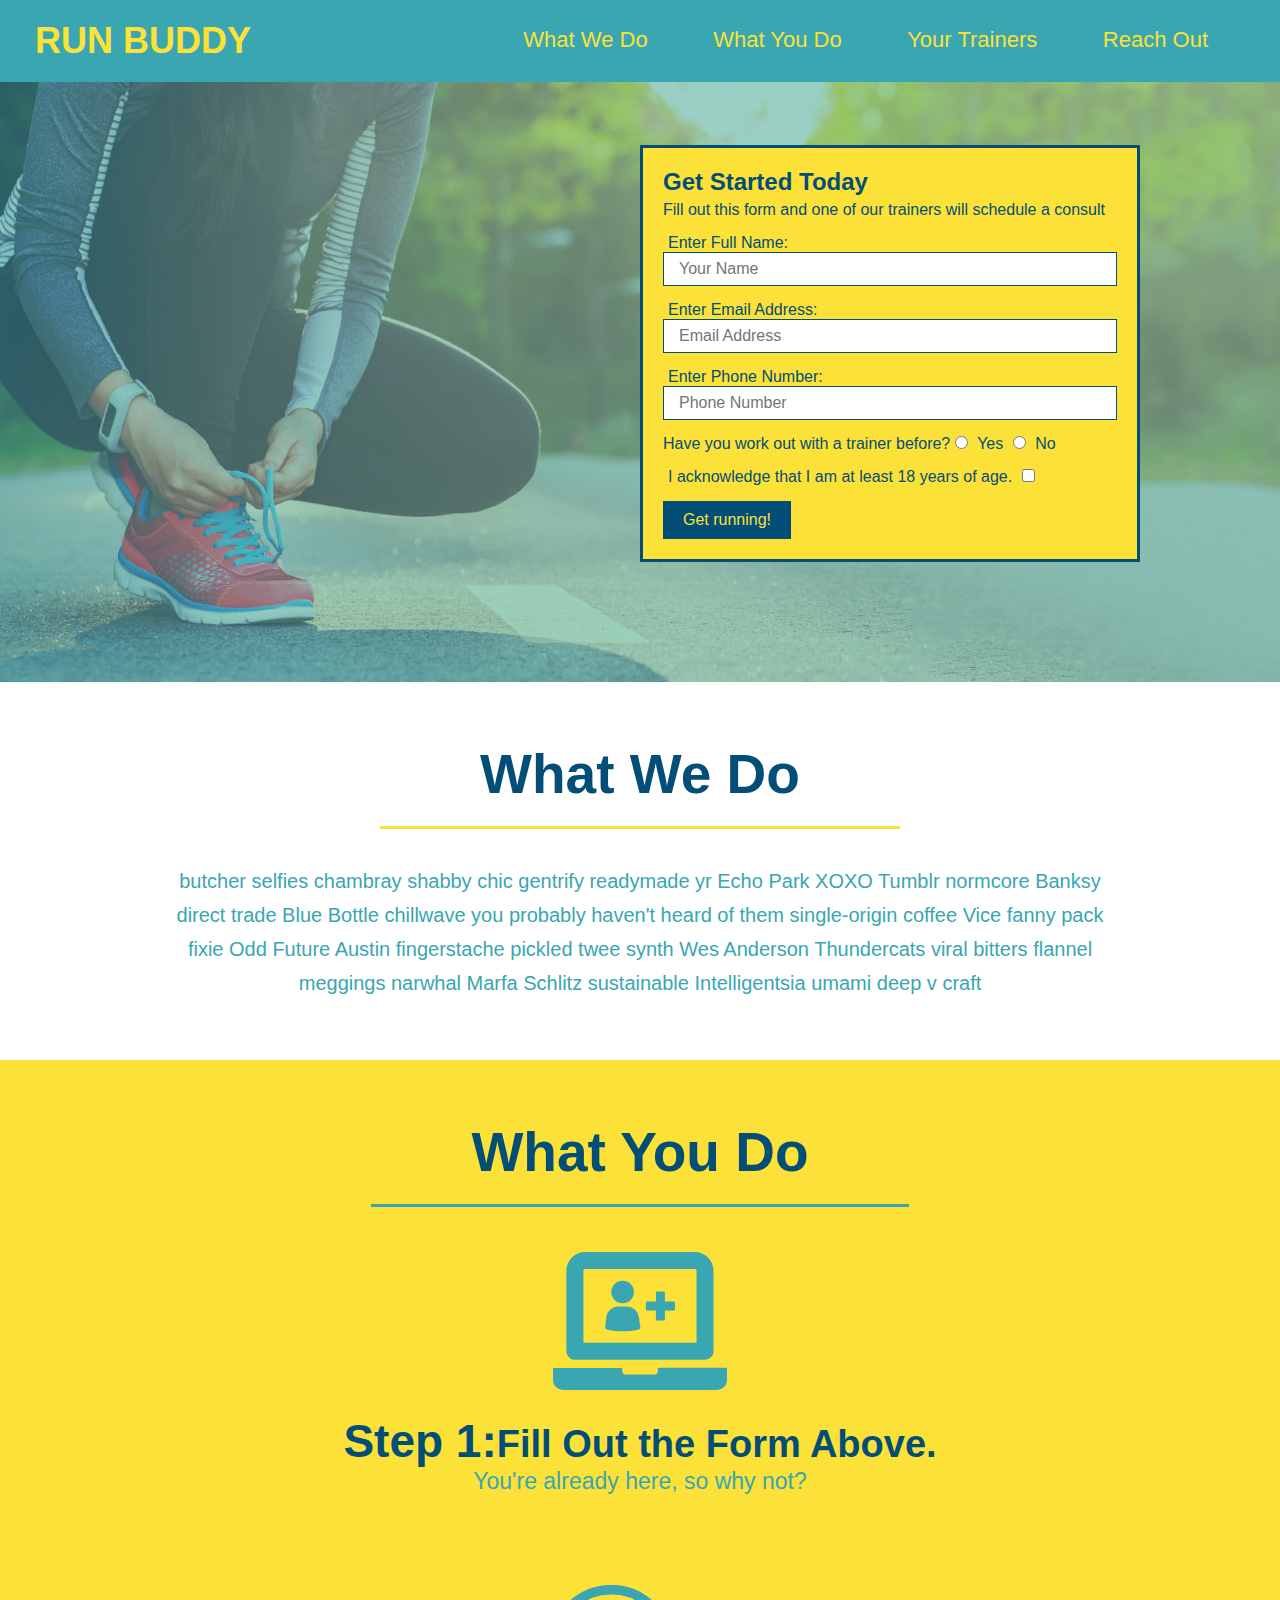
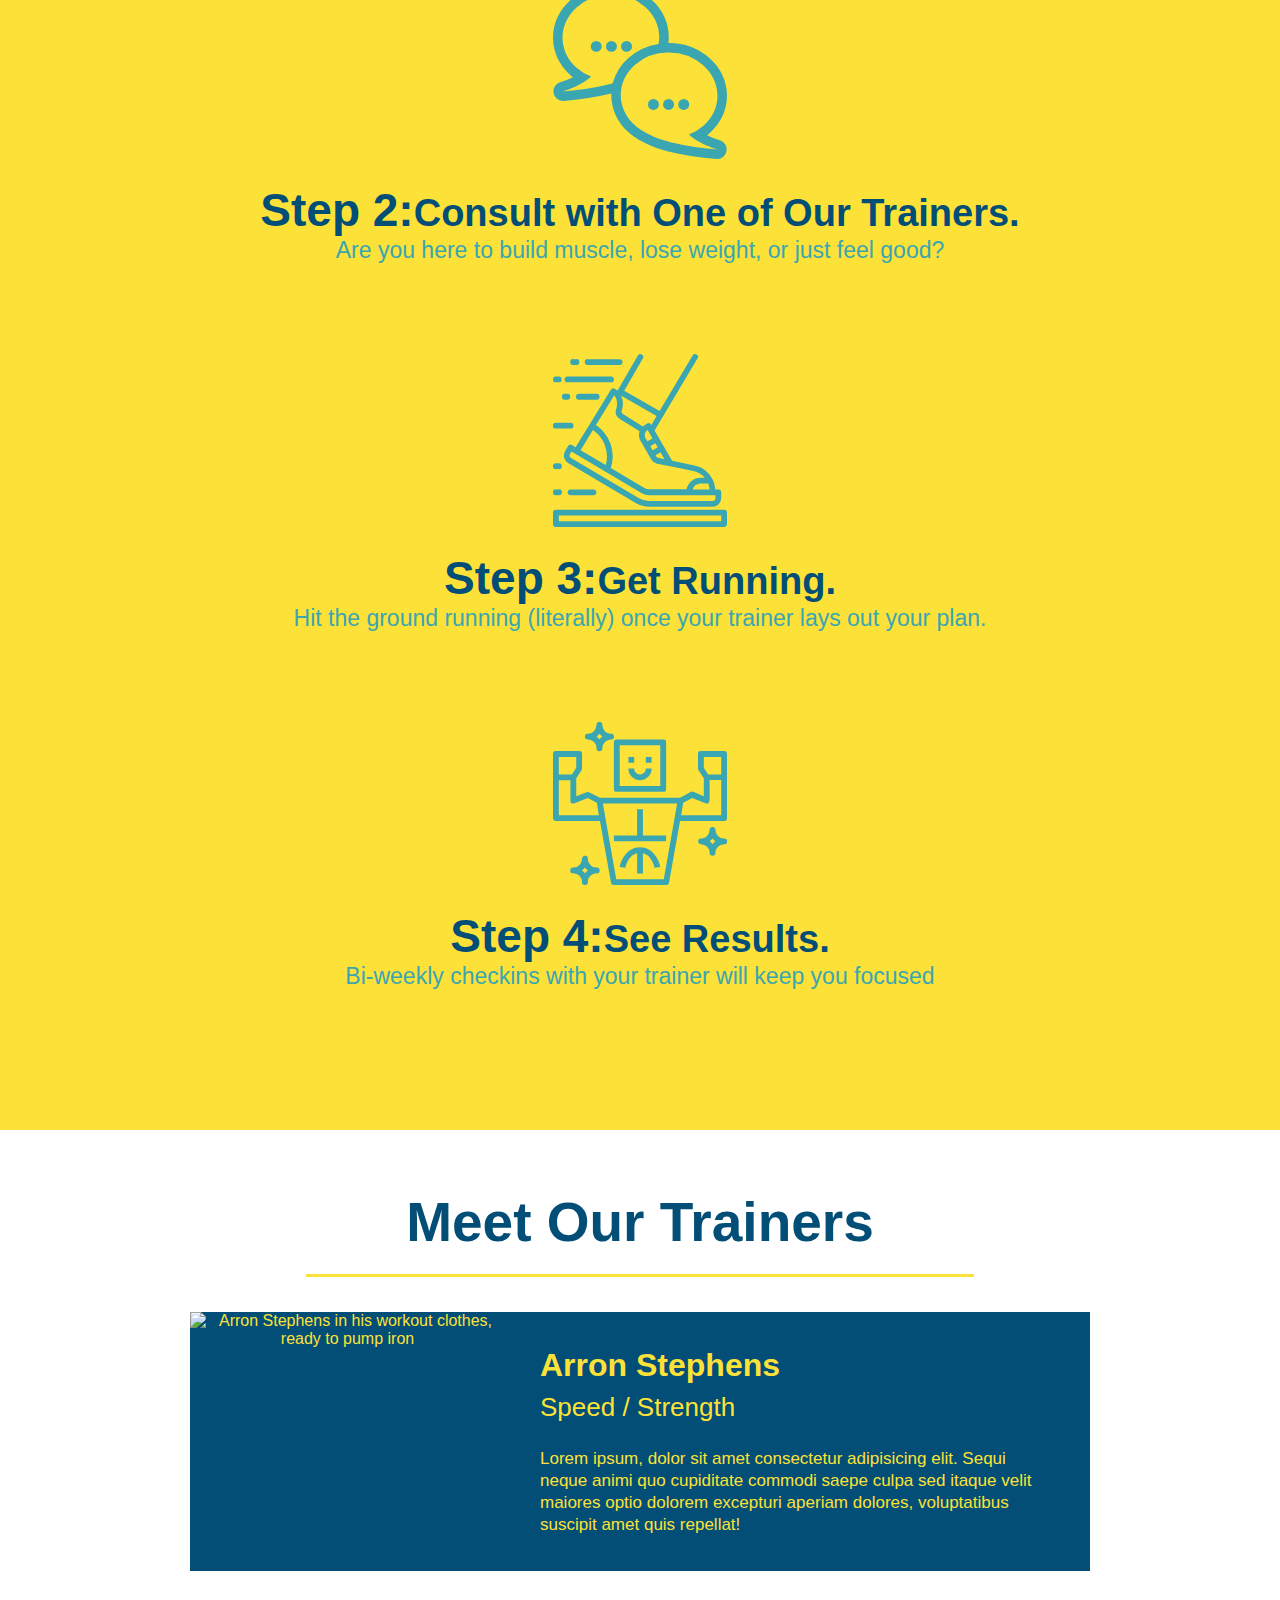
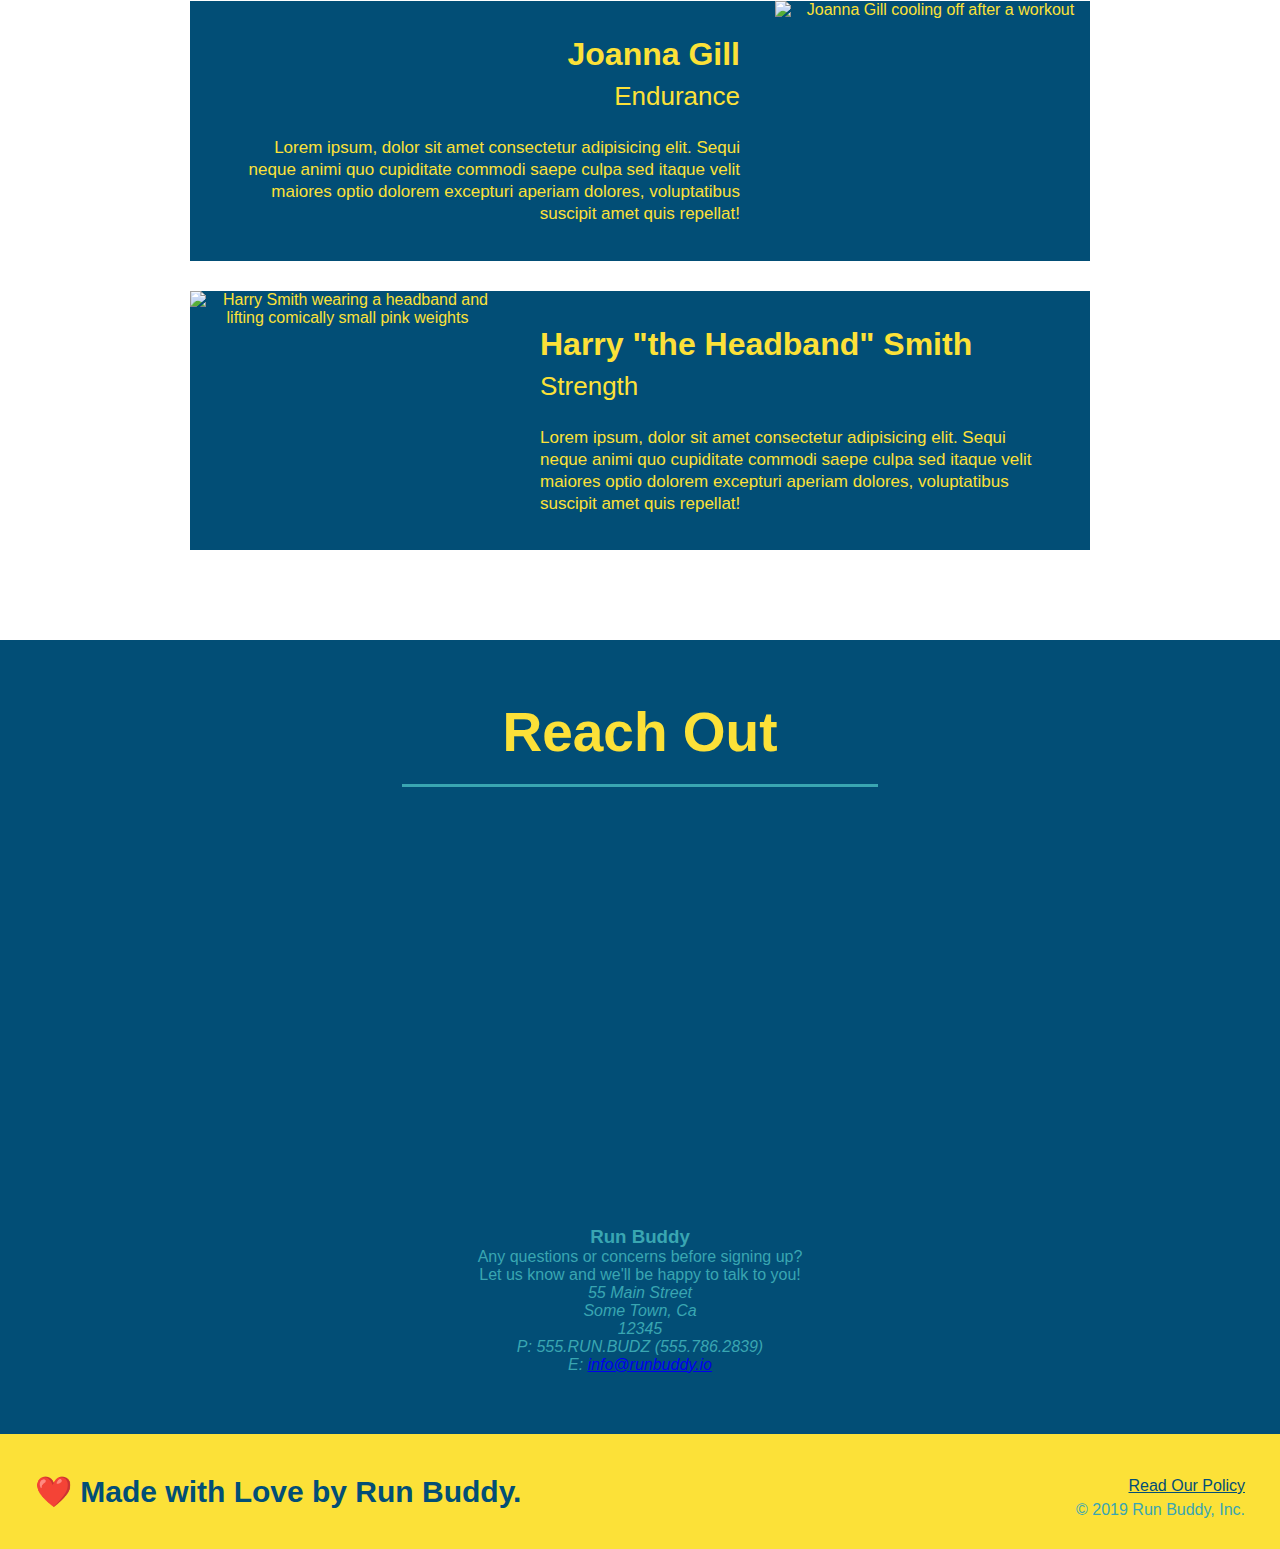
==== commit adb4b87f: "Iframe and Style" ====
--- a/index.html
+++ b/index.html
@@ -152,8 +152,35 @@
         </section>
 
         <!--"Reach Out" Section-->
-        <section>
-            <h2>Reach Out</h2>
+        <section id = "reach-out" class = "contact">
+            <h2 class = "section-title secondary-border">Reach Out</h2>
+
+            <!--Contact Container-->
+            <div class = "contact-info">
+                <iframe src="https://www.google.com/maps/embed?pb=!1m18!1m12!1m3!1d3340.355193178351!2d-96.73950114866301!3d33.1523007807663!2m3!1f0!2f0!3f0!3m2!1i1024!2i768!4f13.1!3m3!1m2!1s0x864c16108b123ca1%3A0xece58a781cde55fd!2s55%20Main%20St%2C%20Frisco%2C%20TX%2075035!5e0!3m2!1sen!2sus!4v1655063125463!5m2!1sen!2sus" 
+                width="600" 
+                height="450" 
+                style="border:0;" 
+                allowfullscreen="" 
+                loading="lazy" 
+                referrerpolicy="no-referrer-when-downgrade">
+                </iframe>
+            </div>
+            <div>
+                <h3>Run Buddy</h3>
+                <p>
+                    Any questions or concerns before signing up?
+                    <br />
+                    Let us know and we'll be happy to talk to you!
+                </p>
+                <address>
+                    55 Main Street <br/>
+                    Some Town, Ca <br/>
+                    12345<br />
+                    P: 555.RUN.BUDZ (555.786.2839)<br/>
+                    E: <a href="mailto:info@runbuddy.io">info@runbuddy.io</a>
+                  </address>
+            </div>
         </section>
 
         <footer>
--- a/assets/style.css
+++ b/assets/style.css
@@ -244,5 +244,46 @@
   font-size: 17px;
   line-height: 1.3;
 }
-
-/* Trainers CSS End */+/* Trainers CSS End */
+
+/* Reach Out Section Starts */
+
+#reach-out {
+  background: #024e76;
+  text-align: center;
+}
+
+.contact h2 {
+  color: #fce138
+}
+
+.contact-info iframe {
+  width: 400px;
+  height: 400px;
+}
+
+.contact-info div{
+  width: 410px;
+  display: inline-block;
+  vertical-align: top;
+  text-align: left;
+  margin: 30px 0 0 60px;
+  color: white;
+}
+
+.contact-info h3 {
+  color: #fce138;
+  font-size: 32px;
+}
+
+.contact-info p, .contact-info address {
+  margin: 20px 0;
+  line-height: 1.5;
+  font-size: 20px;
+  font-style: normal;
+}
+
+.contact-info a {
+  color: #fce138;
+}
+/* Reach Out Section End */